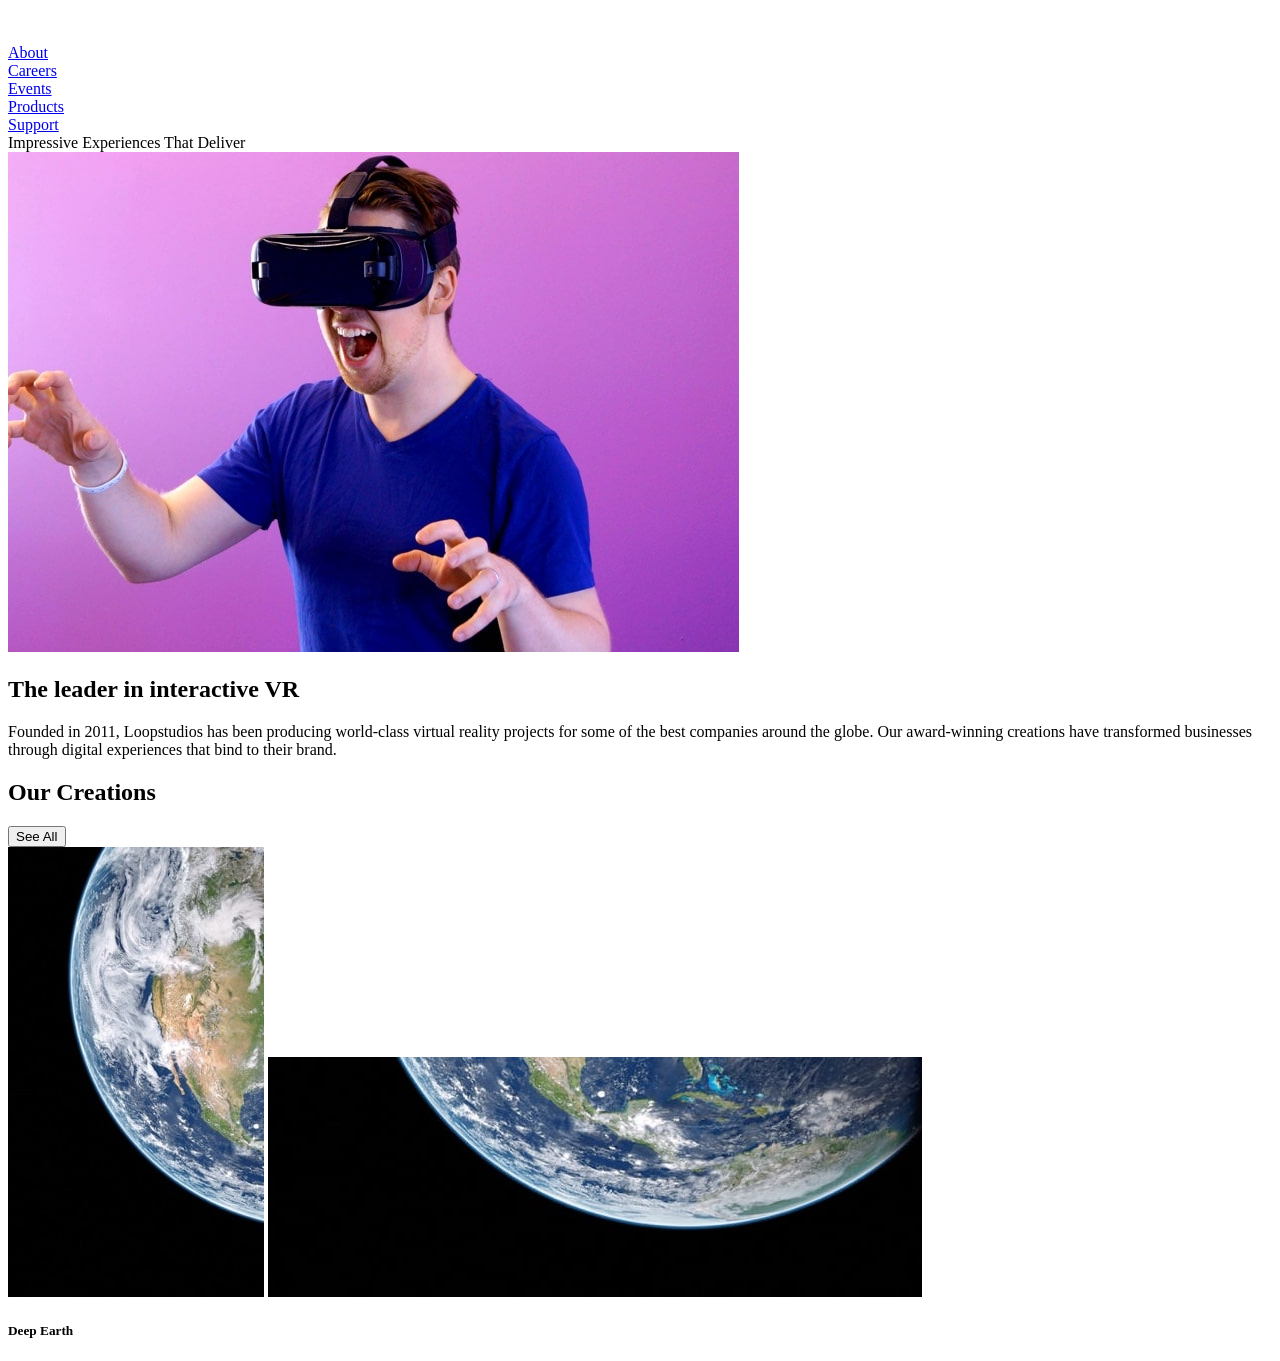
==== index.html @ ea19cf43 "add custom style for h5" ====
<!DOCTYPE html>
<html lang="en">
    <head>
        <meta charset="UTF-8" />
        <meta
            name="viewport"
            content="width=device-width, initial-scale=1.0" />
        <link
            rel="preconnect"
            href="https://fonts.googleapis.com" />
        <link
            rel="preconnect"
            href="https://fonts.gstatic.com"
            crossorigin />
        <link
            href="https://fonts.googleapis.com/css2?family=Josefin+Sans:ital,wght@0,300;1,300&display=swap"
            rel="stylesheet" />
        <link
            rel="preconnect"
            href="https://fonts.googleapis.com" />
        <link
            rel="preconnect"
            href="https://fonts.gstatic.com"
            crossorigin />
        <link
            href="https://fonts.googleapis.com/css2?family=Alata&display=swap"
            rel="stylesheet" />
        <link
            rel="stylesheet"
            href="css/style.css" />
        <title>Loopstudios</title>
    </head>
    <body>
        <!-- hero section -->
        <section id="hero">
            <!-- hero container -->
            <div class="container max-w-6xl mx-auto px-6 py-12">
                <!-- nav/logo container -->
                <nav class="flex items-center justify-between font-bold text-white">
                    <img
                        src="images/logo.svg"
                        alt="" />
                    <!-- menu -->
                    <div class="hidden h-10 font-alata md:flex md:space-x-8">
                        <div class="group">
                            <a href="#">About</a>
                            <div class="mx-2 group-hover:border-b group-hover:border-blue-50"></div>
                        </div>
                        <div class="group">
                            <a href="#">Careers</a>
                            <div class="mx-2 group-hover:border-b group-hover:border-blue-50"></div>
                        </div>
                        <div class="group">
                            <a href="#">Events</a>
                            <div class="mx-2 group-hover:border-b group-hover:border-blue-50"></div>
                        </div>
                        <div class="group">
                            <a href="#">Products</a>
                            <div class="mx-2 group-hover:border-b group-hover:border-blue-50"></div>
                        </div>
                        <div class="group">
                            <a href="#">Support</a>
                            <div class="mx-2 group-hover:border-b group-hover:border-blue-50"></div>
                        </div>
                    </div>
                </nav>
                <!-- text in nav -->
                <div
                    class="max-w-lg mt-32 mb-32 p-4 font-sans text-4xl text-white uppercase border-2 md:p-10 md:m-32 md:mx-0 md:text-6xl">
                    Impressive Experiences That Deliver
                </div>
            </div>
        </section>

        <!-- feature section -->
        <section id="feature">
            <!-- feature container -->
            <div
                class="relative container flex flex-col max-w-6xl px-6 mx-auto items-center my-32 text-gray-900 md:flex-row md:px-0">
                <img
                    src="images/desktop/image-interactive.jpg"
                    alt="" />

                <!-- text container -->
                <div class="top-48 pr-0 bg-white md:absolute md:right-0 md:py-20 md:pl-20">
                    <h2
                        class="max-w-lg mt-10 mb-6 font-sans text-4xl text-center text-gray-900 uppercase md:text-5xl md:mt-0 md:text-left">
                        The leader in interactive VR
                    </h2>
                    <p class="max-w-md text-center mx-auto md:text-left md:mx-0">
                        Founded in 2011, Loopstudios has been producing world-class virtual reality
                        projects for some of the best companies around the globe. Our award-winning
                        creations have transformed businesses through digital experiences that bind
                        to their brand.
                    </p>
                </div>
            </div>
        </section>

        <!-- creations section -->
        <section id="creations">
            <!-- creations container -->
            <div class="container max-w-6xl mx-auto my-32 px-6 text-gray-900 md:px-0">
                <!-- creations header -->
                <div class="flex justify-center mb-20 md:justify-between">
                    <h2 class="text-4xl text-center uppercase md:text-left md:text-5xl">
                        Our Creations
                    </h2>
                    <button class="hidden btn md:block">See All</button>
                </div>
                <!-- items container -->
                <div class="item-container">
                    <!-- item 1 -->
                    <div class="group item">
                        <!-- desktop image -->
                        <img
                            src="images/desktop/image-deep-earth.jpg"
                            alt=""
                            class="hidden w-full duration-200 md:block group-hover:scale-110" />
                        <!-- mobile image -->
                        <img
                            src="images/mobile/image-deep-earth.jpg"
                            alt=""
                            class="w-full md:hidden" />
                        <!-- item gradient -->
                        <div class="item-gradient"></div>
                        <!-- item text -->
                        <h5>Deep Earth</h5>
                    </div>
                </div>
            </div>
        </section>
    </body>
</html>
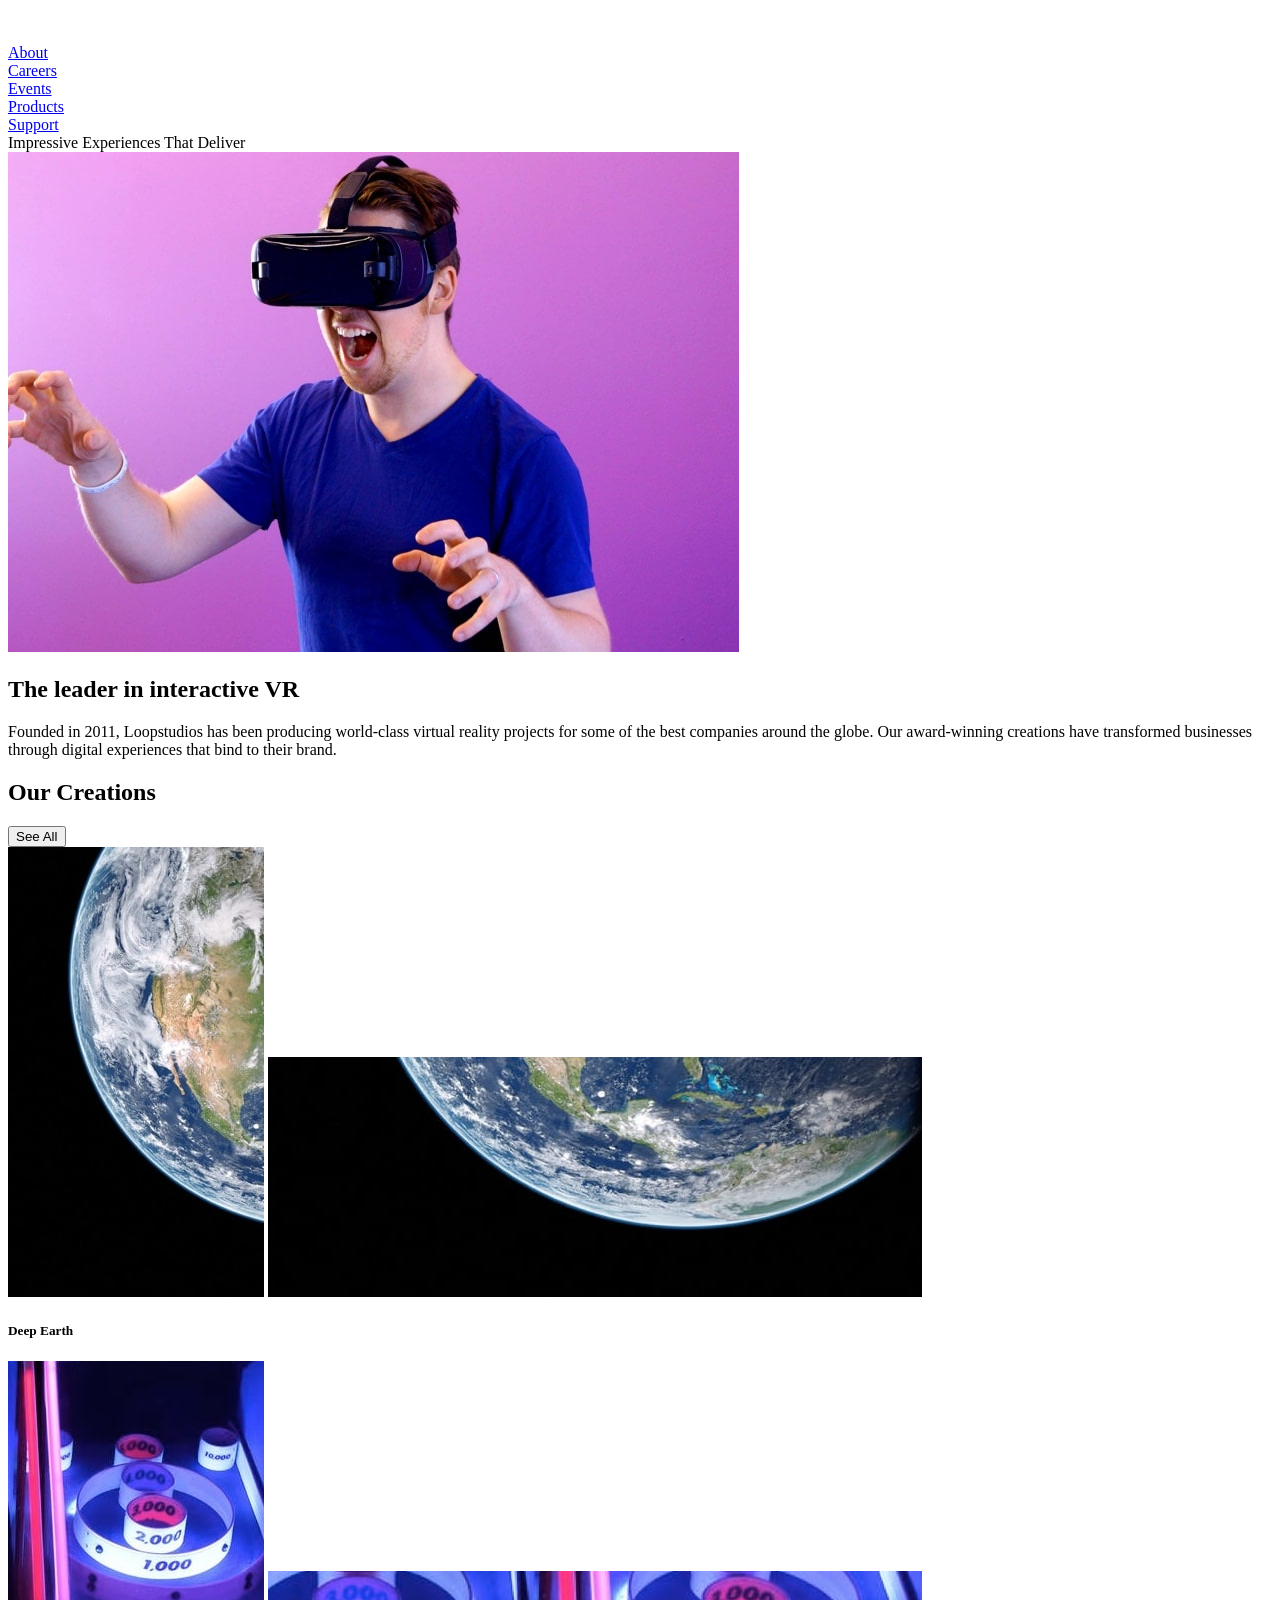
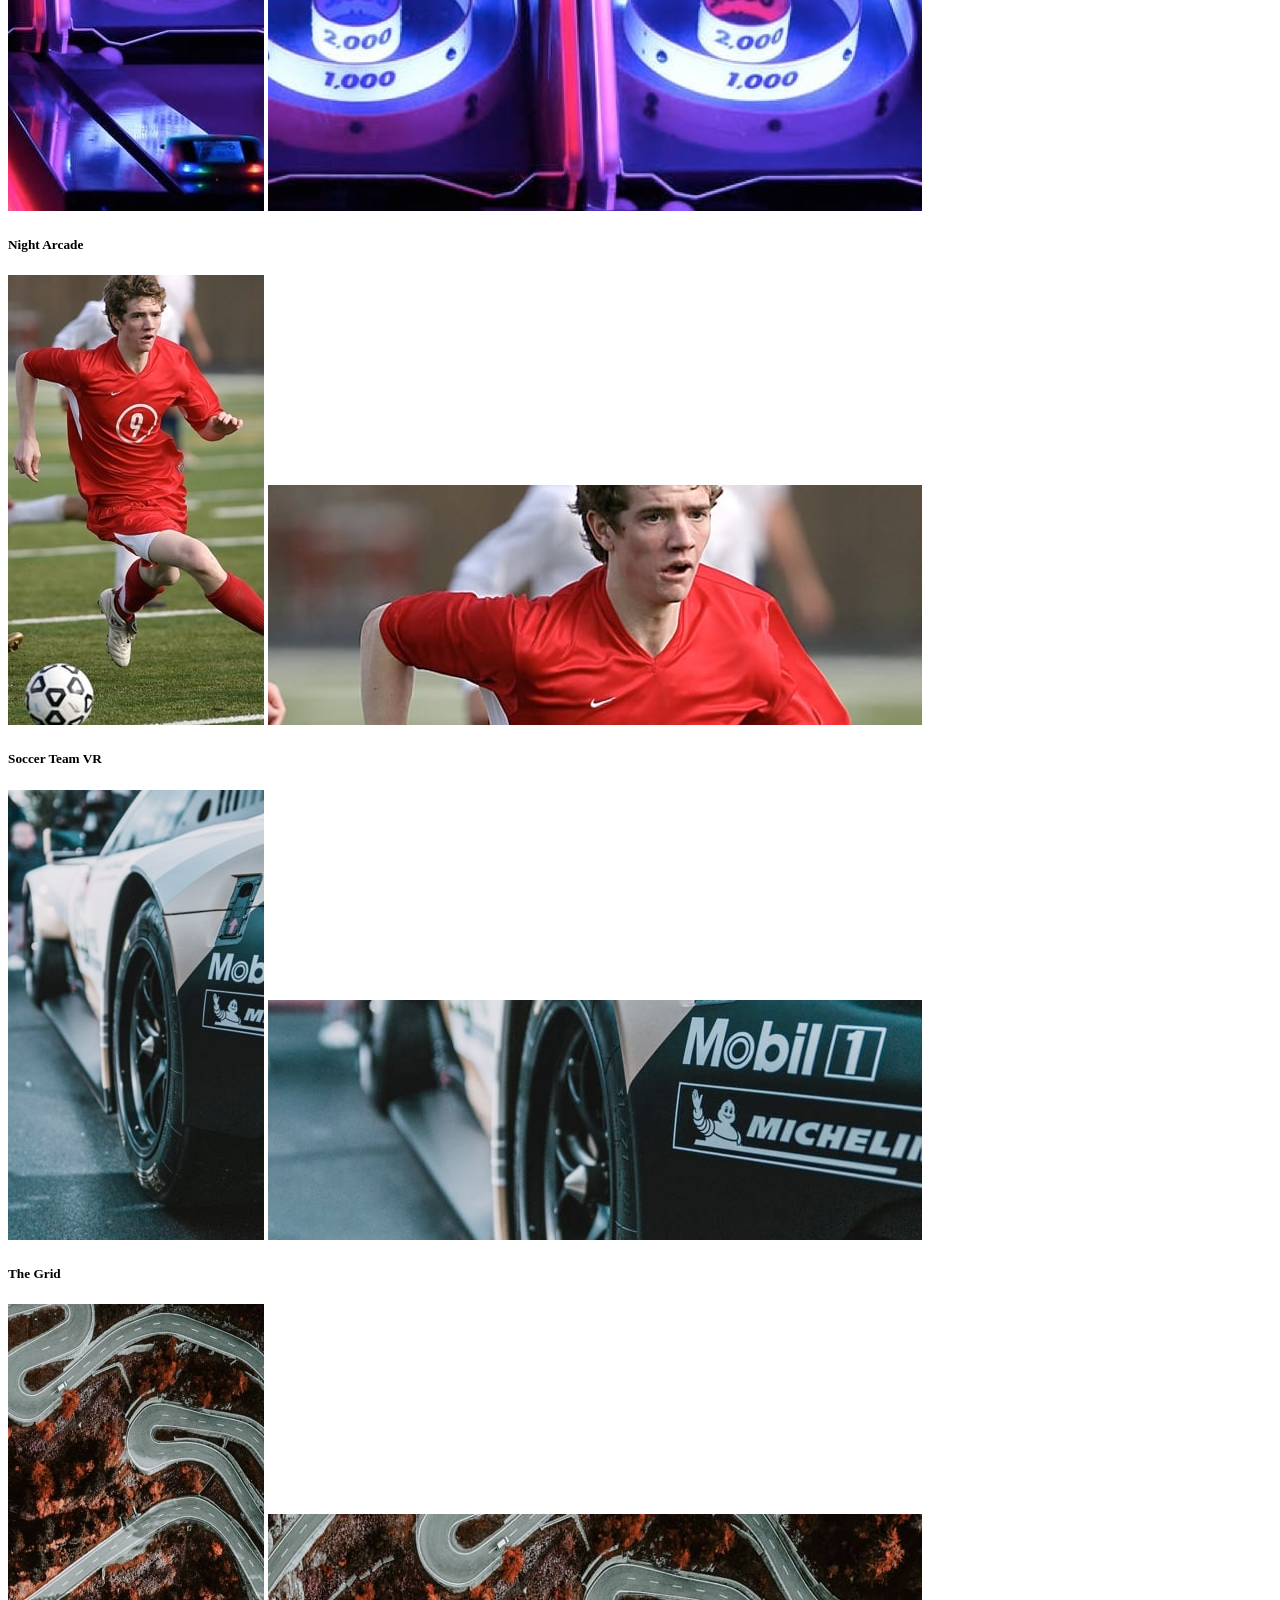
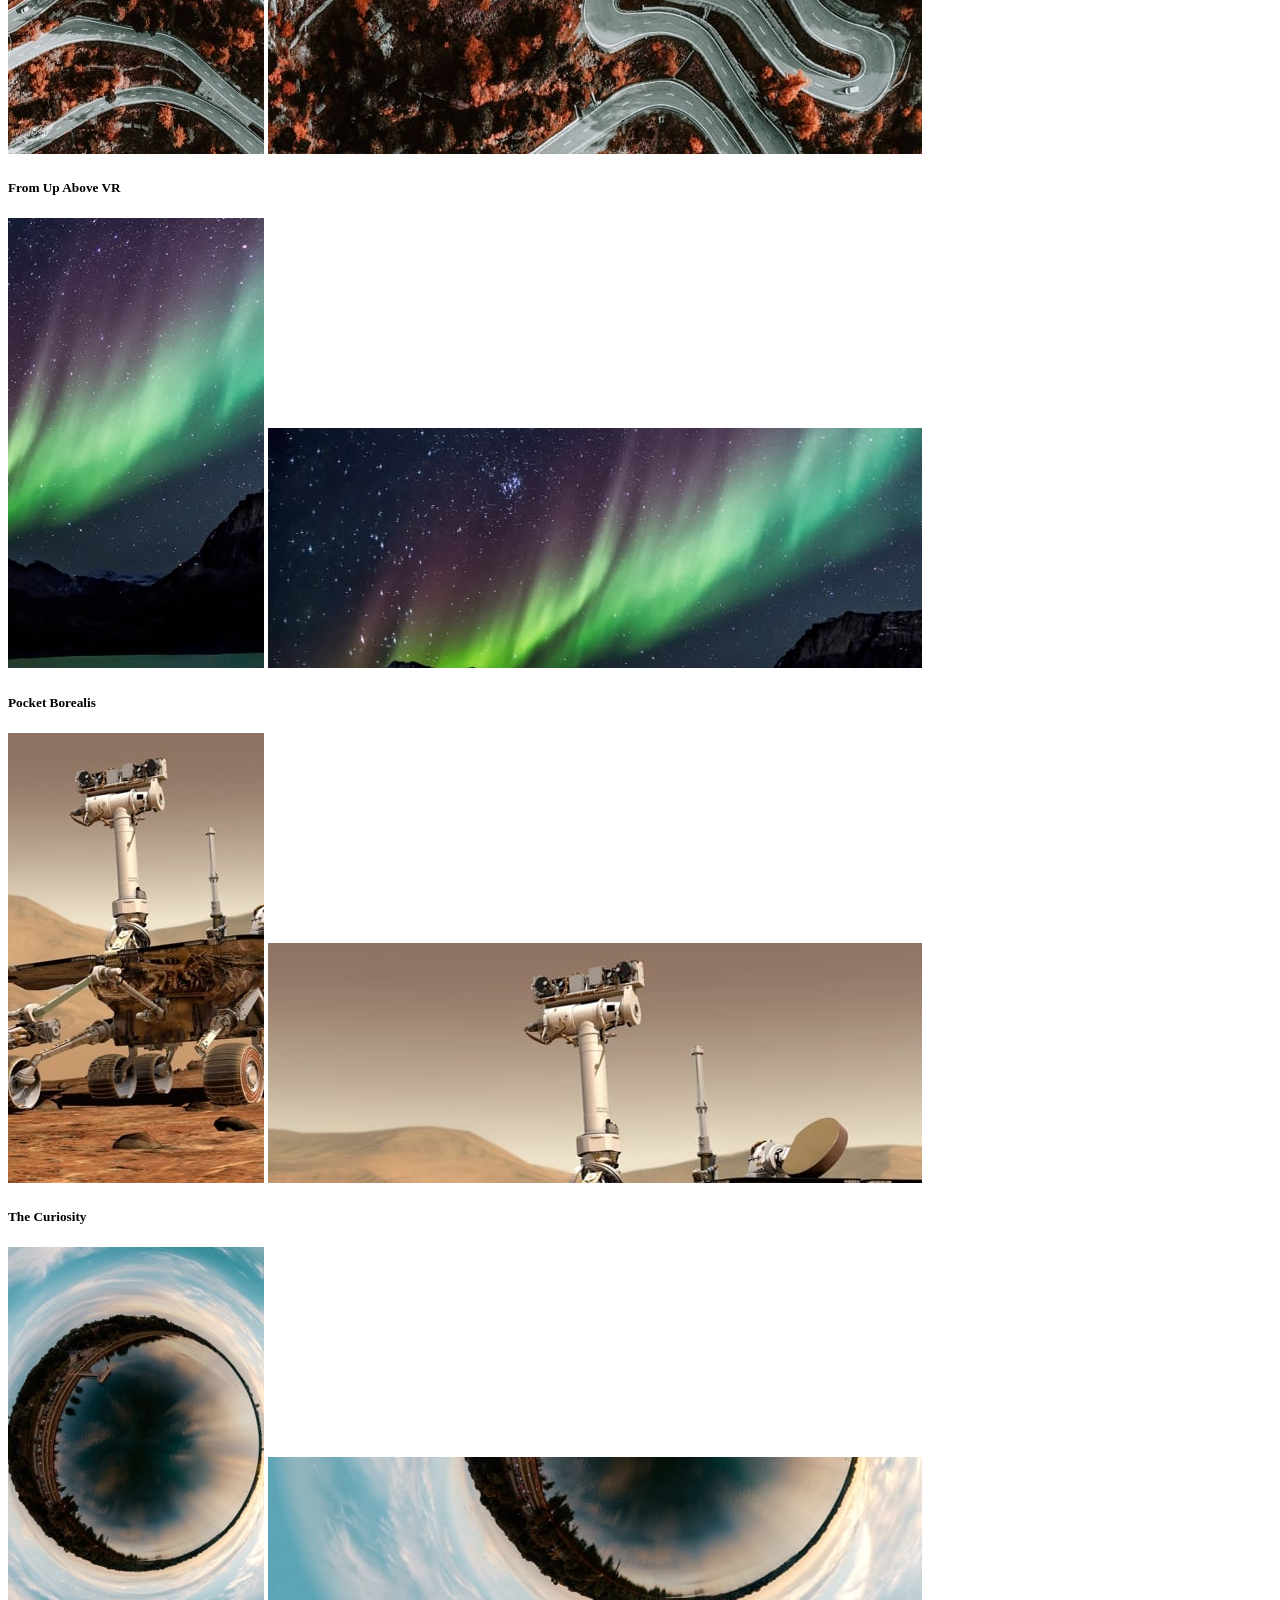
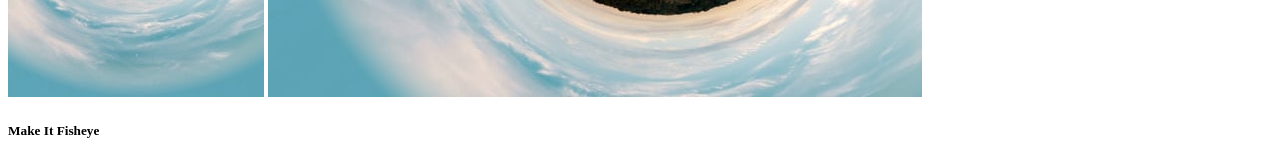
==== commit 7cd3b20a: "add left items in creations section" ====
--- a/index.html
+++ b/index.html
@@ -127,6 +127,128 @@
                         <!-- item text -->
                         <h5>Deep Earth</h5>
                     </div>
+                    <!-- item 2 -->
+                    <div class="group item">
+                        <!-- desktop image -->
+                        <img
+                            src="images/desktop/image-night-arcade.jpg"
+                            alt=""
+                            class="hidden w-full duration-200 md:block group-hover:scale-110" />
+                        <!-- mobile image -->
+                        <img
+                            src="images/mobile/image-night-arcade.jpg"
+                            alt=""
+                            class="w-full md:hidden" />
+                        <!-- item gradient -->
+                        <div class="item-gradient"></div>
+                        <!-- item text -->
+                        <h5>Night Arcade</h5>
+                    </div>
+                    <!-- item 3 -->
+                    <div class="group item">
+                        <!-- desktop image -->
+                        <img
+                            src="images/desktop/image-soccer-team.jpg"
+                            alt=""
+                            class="hidden w-full duration-200 md:block group-hover:scale-110" />
+                        <!-- mobile image -->
+                        <img
+                            src="images/mobile/image-soccer-team.jpg"
+                            alt=""
+                            class="w-full md:hidden" />
+                        <!-- item gradient -->
+                        <div class="item-gradient"></div>
+                        <!-- item text -->
+                        <h5>Soccer Team VR</h5>
+                    </div>
+                    <!-- item 4 -->
+                    <div class="group item">
+                        <!-- desktop image -->
+                        <img
+                            src="images/desktop/image-grid.jpg"
+                            alt=""
+                            class="hidden w-full duration-200 md:block group-hover:scale-110" />
+                        <!-- mobile image -->
+                        <img
+                            src="images/mobile/image-grid.jpg"
+                            alt=""
+                            class="w-full md:hidden" />
+                        <!-- item gradient -->
+                        <div class="item-gradient"></div>
+                        <!-- item text -->
+                        <h5>The Grid</h5>
+                    </div>
+                </div>
+                <!-- items container 2 -->
+                <div class="item-container mt-10">
+                    <!-- item 1 -->
+                    <div class="group item">
+                        <!-- desktop image -->
+                        <img
+                            src="images/desktop/image-from-above.jpg"
+                            alt=""
+                            class="hidden w-full duration-200 md:block group-hover:scale-110" />
+                        <!-- mobile image -->
+                        <img
+                            src="images/mobile/image-from-above.jpg"
+                            alt=""
+                            class="w-full md:hidden" />
+                        <!-- item gradient -->
+                        <div class="item-gradient"></div>
+                        <!-- item text -->
+                        <h5>From Up Above VR</h5>
+                    </div>
+                    <!-- item 2 -->
+                    <div class="group item">
+                        <!-- desktop image -->
+                        <img
+                            src="images/desktop/image-pocket-borealis.jpg"
+                            alt=""
+                            class="hidden w-full duration-200 md:block group-hover:scale-110" />
+                        <!-- mobile image -->
+                        <img
+                            src="images/mobile/image-pocket-borealis.jpg"
+                            alt=""
+                            class="w-full md:hidden" />
+                        <!-- item gradient -->
+                        <div class="item-gradient"></div>
+                        <!-- item text -->
+                        <h5>Pocket Borealis</h5>
+                    </div>
+                    <!-- item 3 -->
+                    <div class="group item">
+                        <!-- desktop image -->
+                        <img
+                            src="images/desktop/image-curiosity.jpg"
+                            alt=""
+                            class="hidden w-full duration-200 md:block group-hover:scale-110" />
+                        <!-- mobile image -->
+                        <img
+                            src="images/mobile/image-curiosity.jpg"
+                            alt=""
+                            class="w-full md:hidden" />
+                        <!-- item gradient -->
+                        <div class="item-gradient"></div>
+                        <!-- item text -->
+                        <h5>The Curiosity</h5>
+                    </div>
+                    <!-- item 4 -->
+                    <div class="group item">
+                        <!-- desktop image -->
+                        <img
+                            src="images/desktop/image-fisheye.jpg"
+                            alt=""
+                            class="hidden w-full duration-200 md:block group-hover:scale-110" />
+                        <!-- mobile image -->
+                        <img
+                            src="images/mobile/image-fisheye.jpg"
+                            alt=""
+                            class="w-full md:hidden" />
+                        <!-- item gradient -->
+                        <div class="item-gradient"></div>
+                        <!-- item text -->
+                        <h5>Make It Fisheye</h5>
+                    </div>
                 </div>
             </div>
         </section>
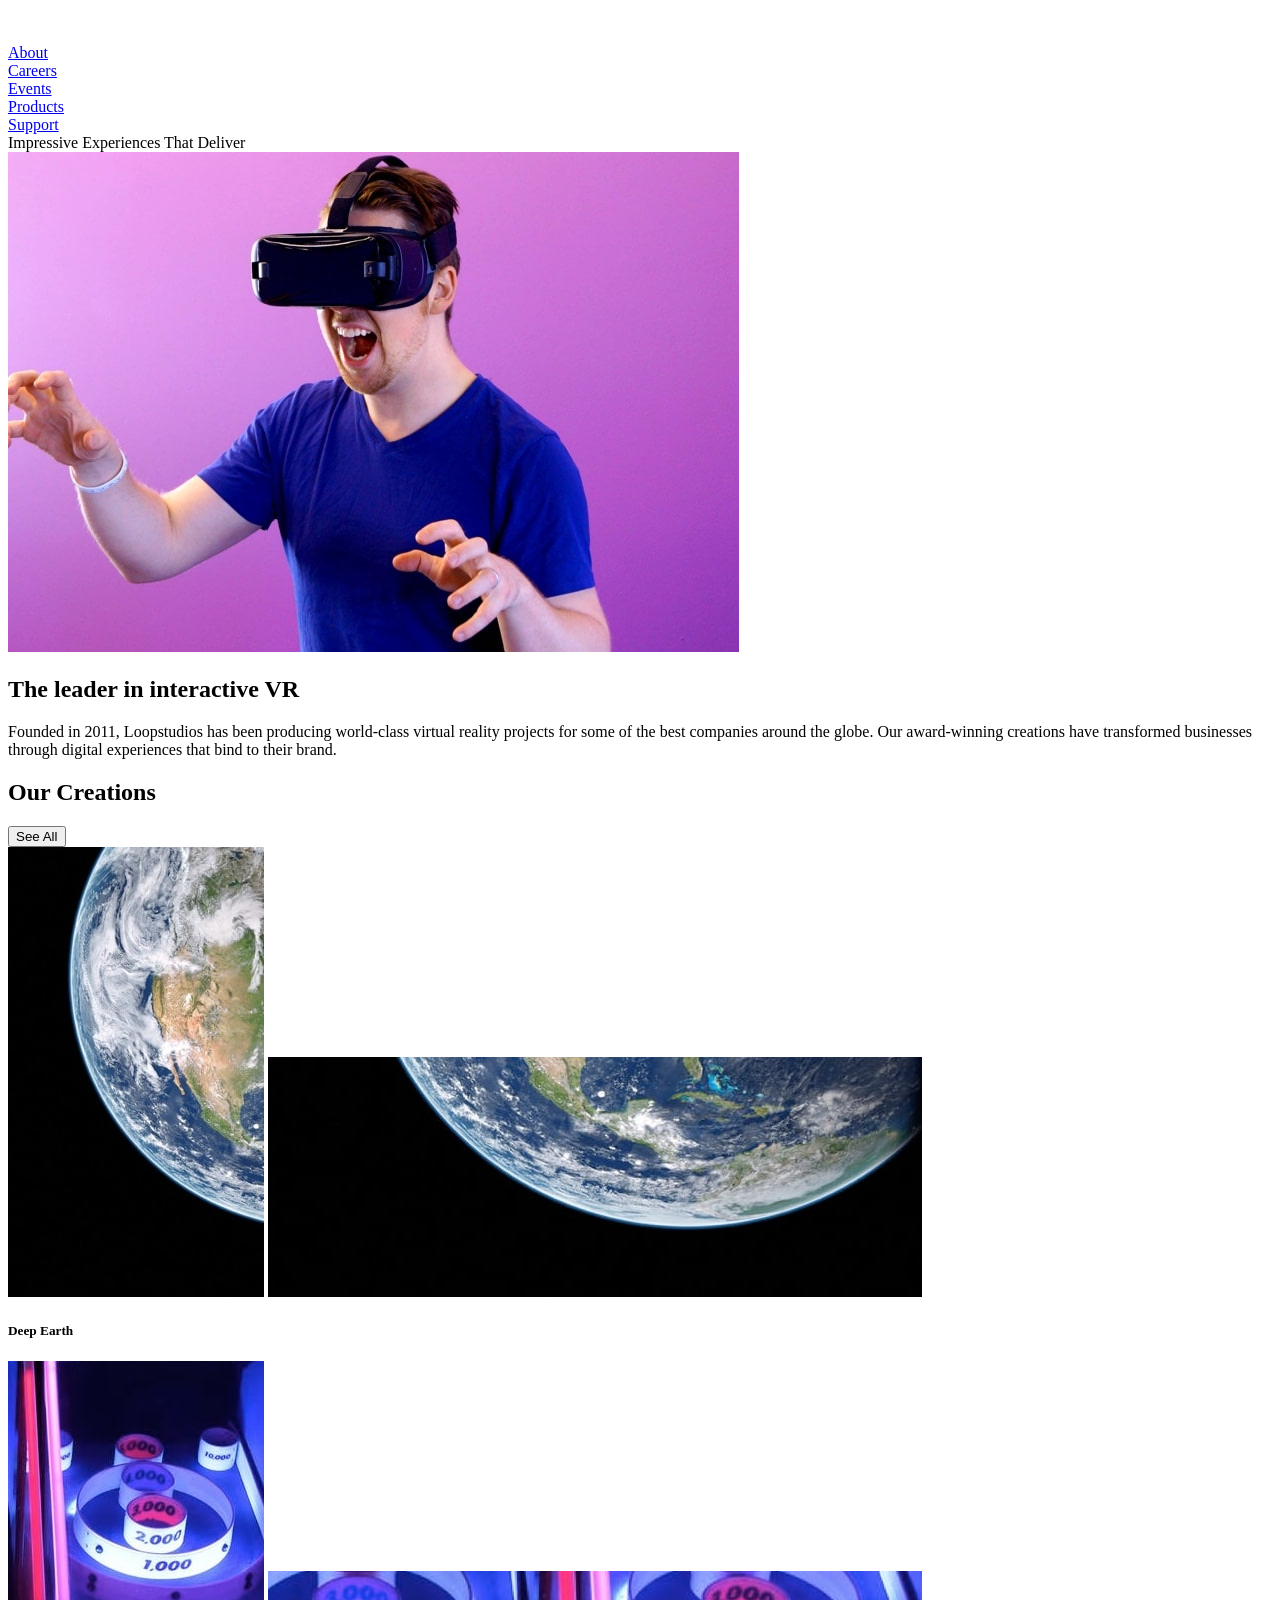
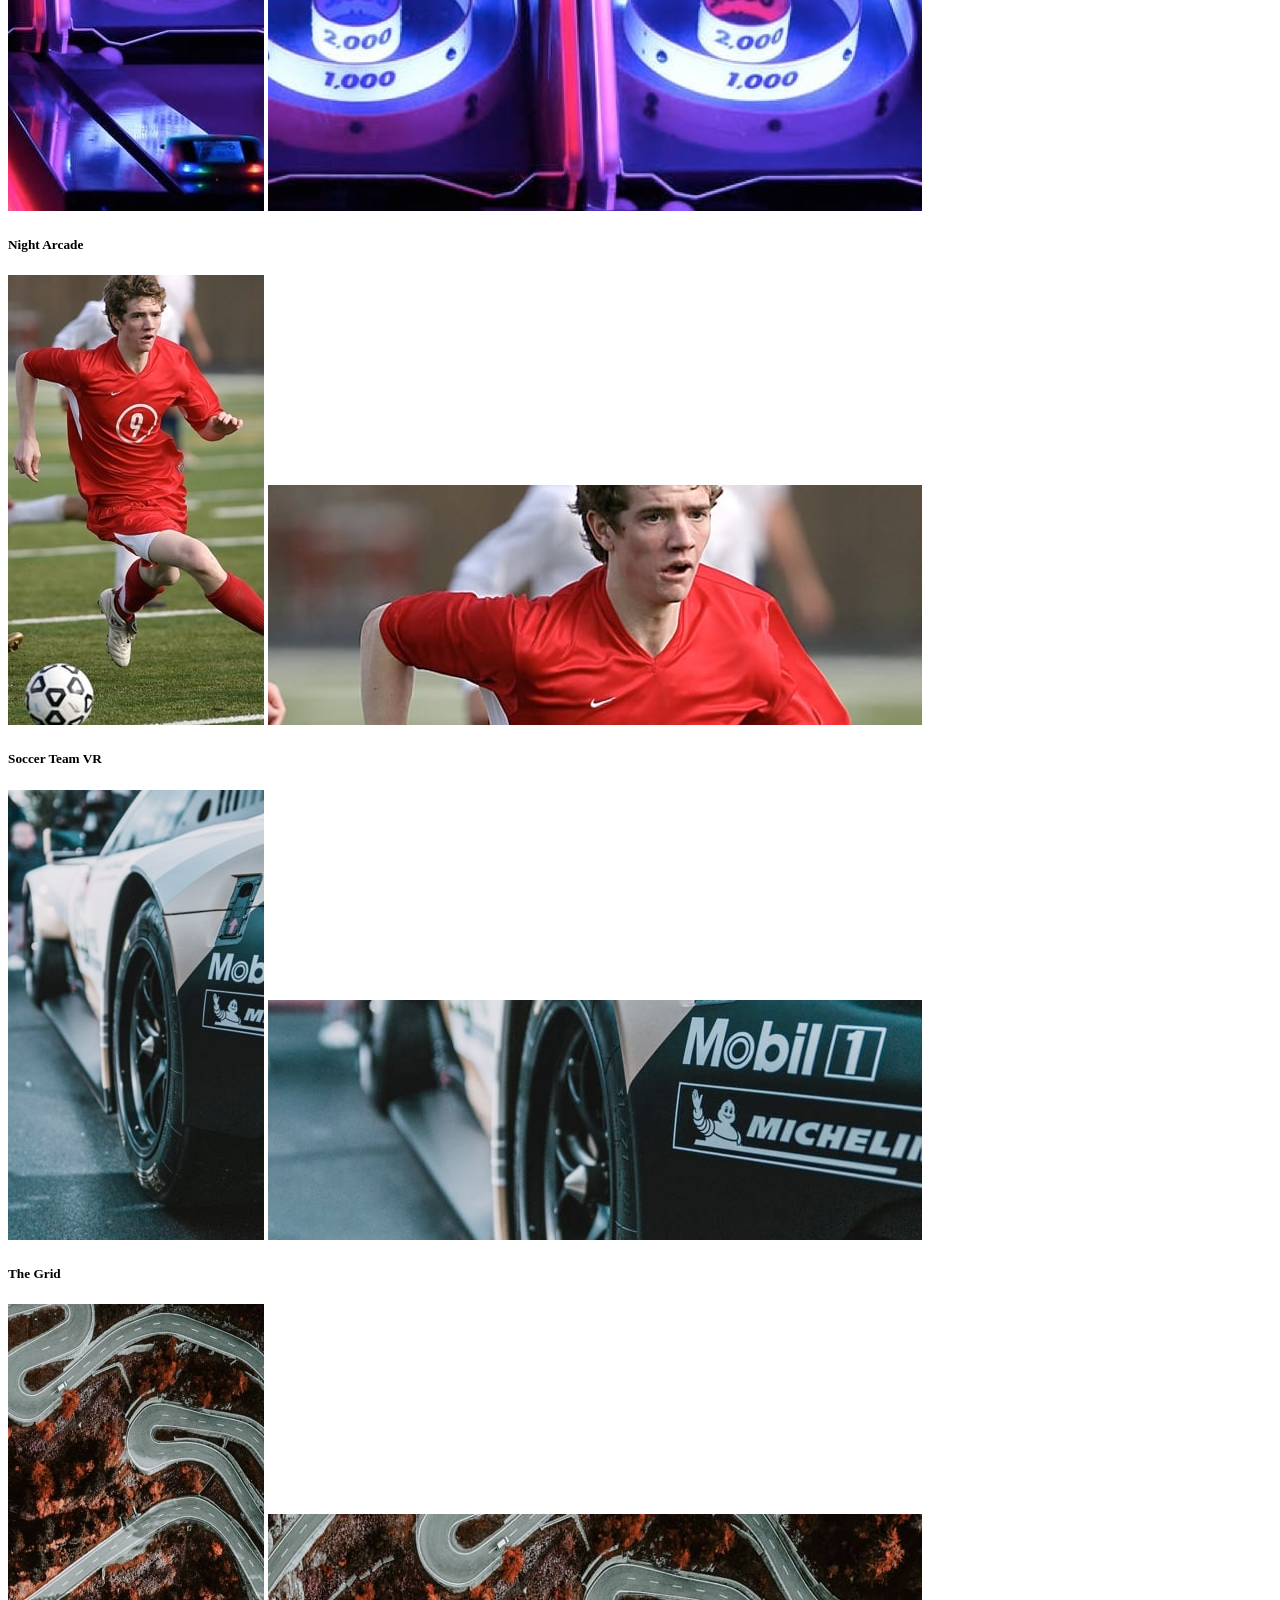
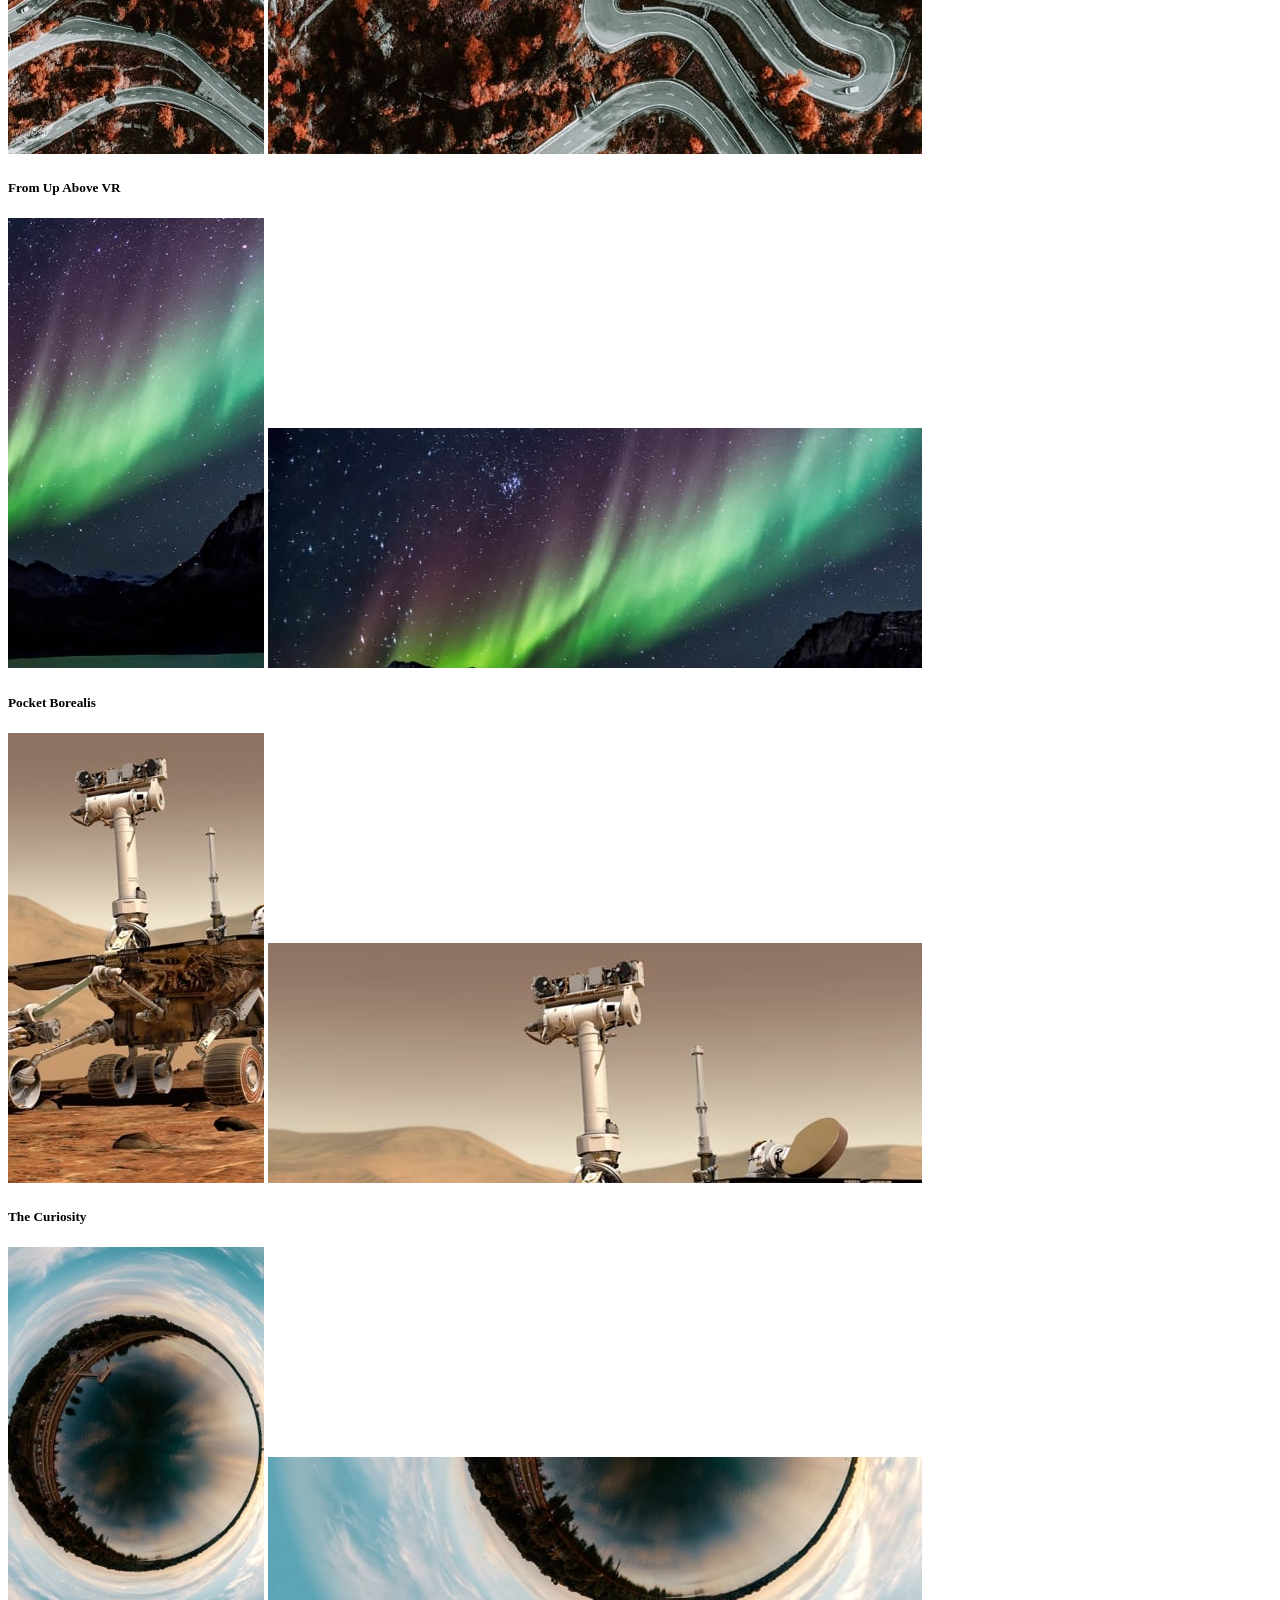
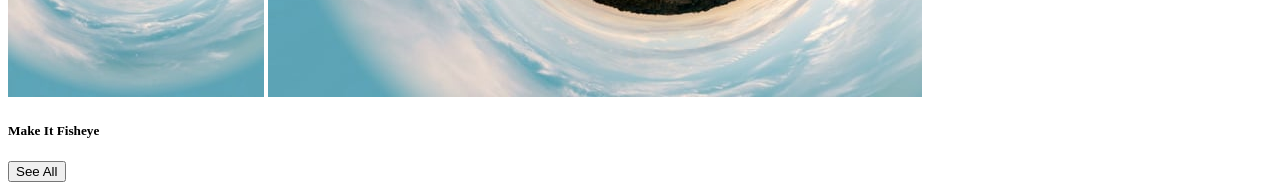
==== commit eed201fd: "add bottom button" ====
--- a/index.html
+++ b/index.html
@@ -250,6 +250,10 @@
                         <h5>Make It Fisheye</h5>
                     </div>
                 </div>
+                <!-- bottom button container -->
+                <div class="flex justify-center mt-10 md:hidden">
+                    <button class="btn w-full md:hidden">See All</button>
+                </div>
             </div>
         </section>
     </body>
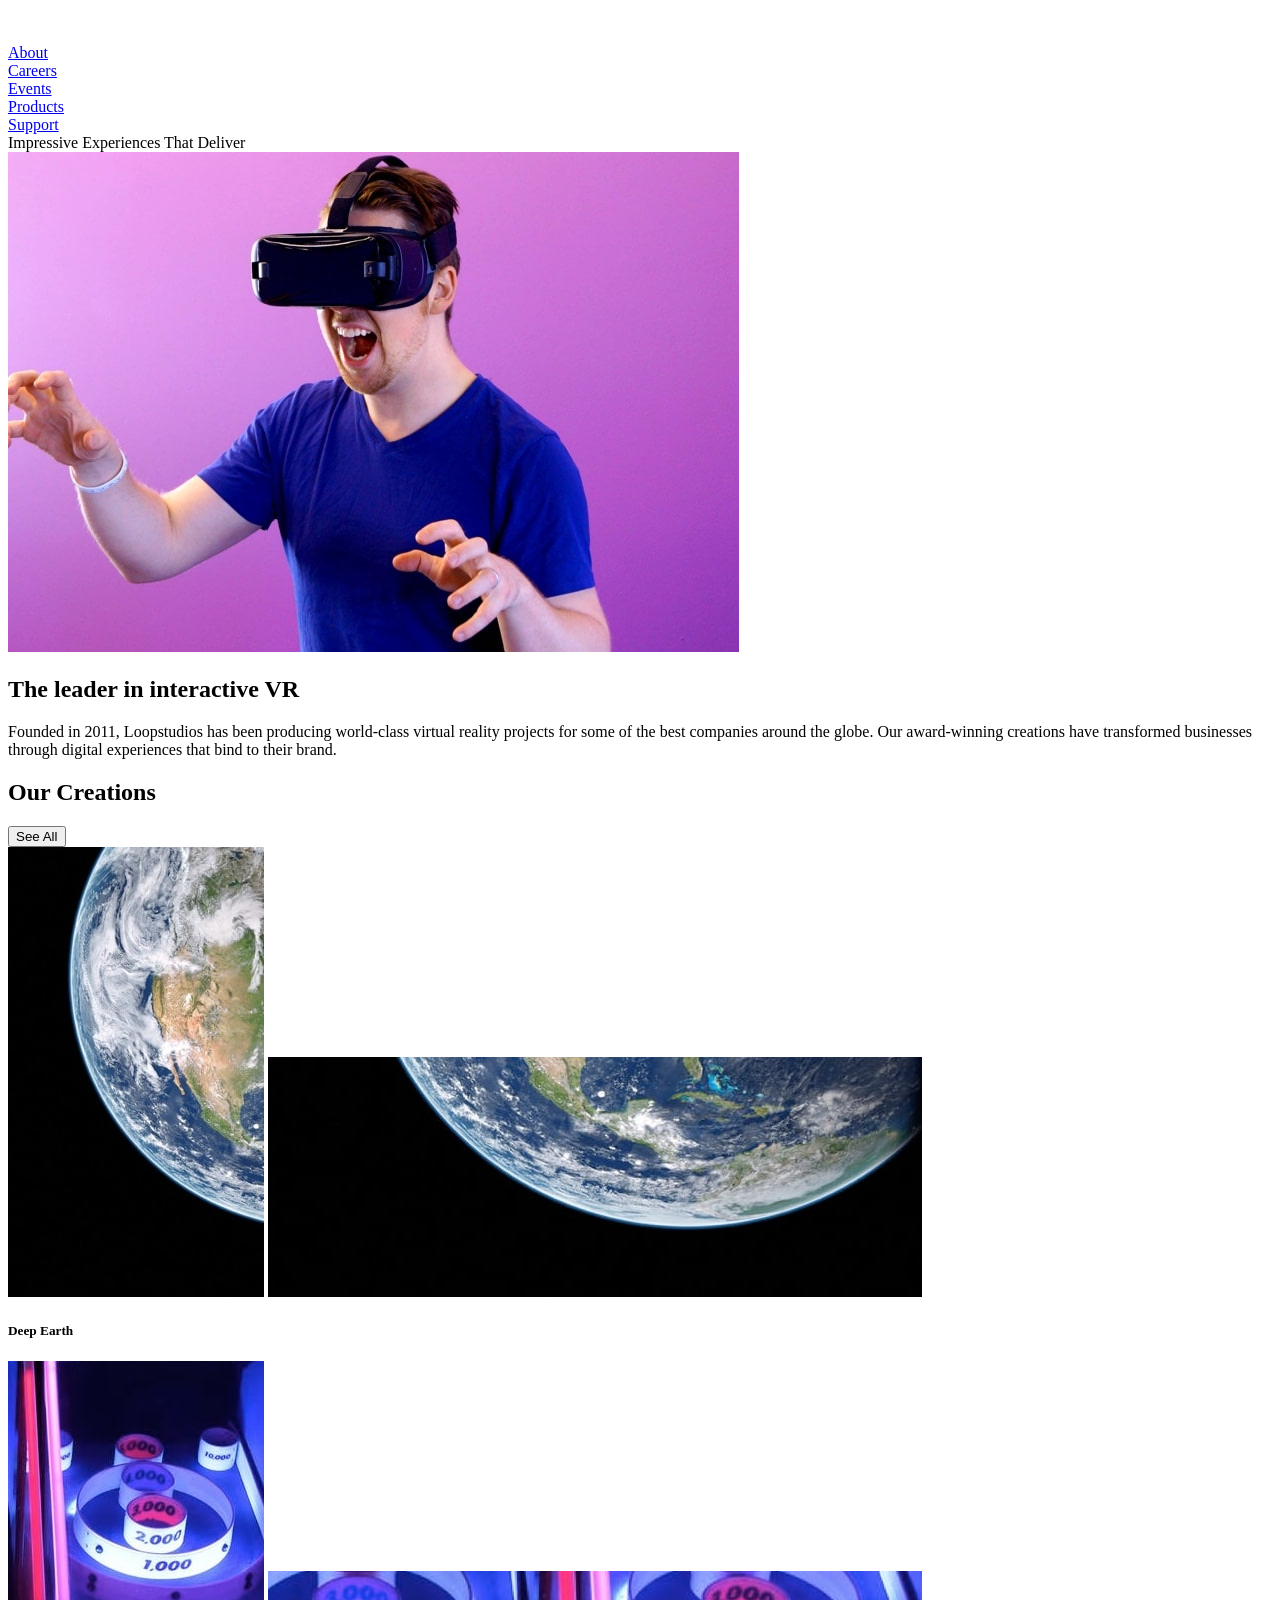
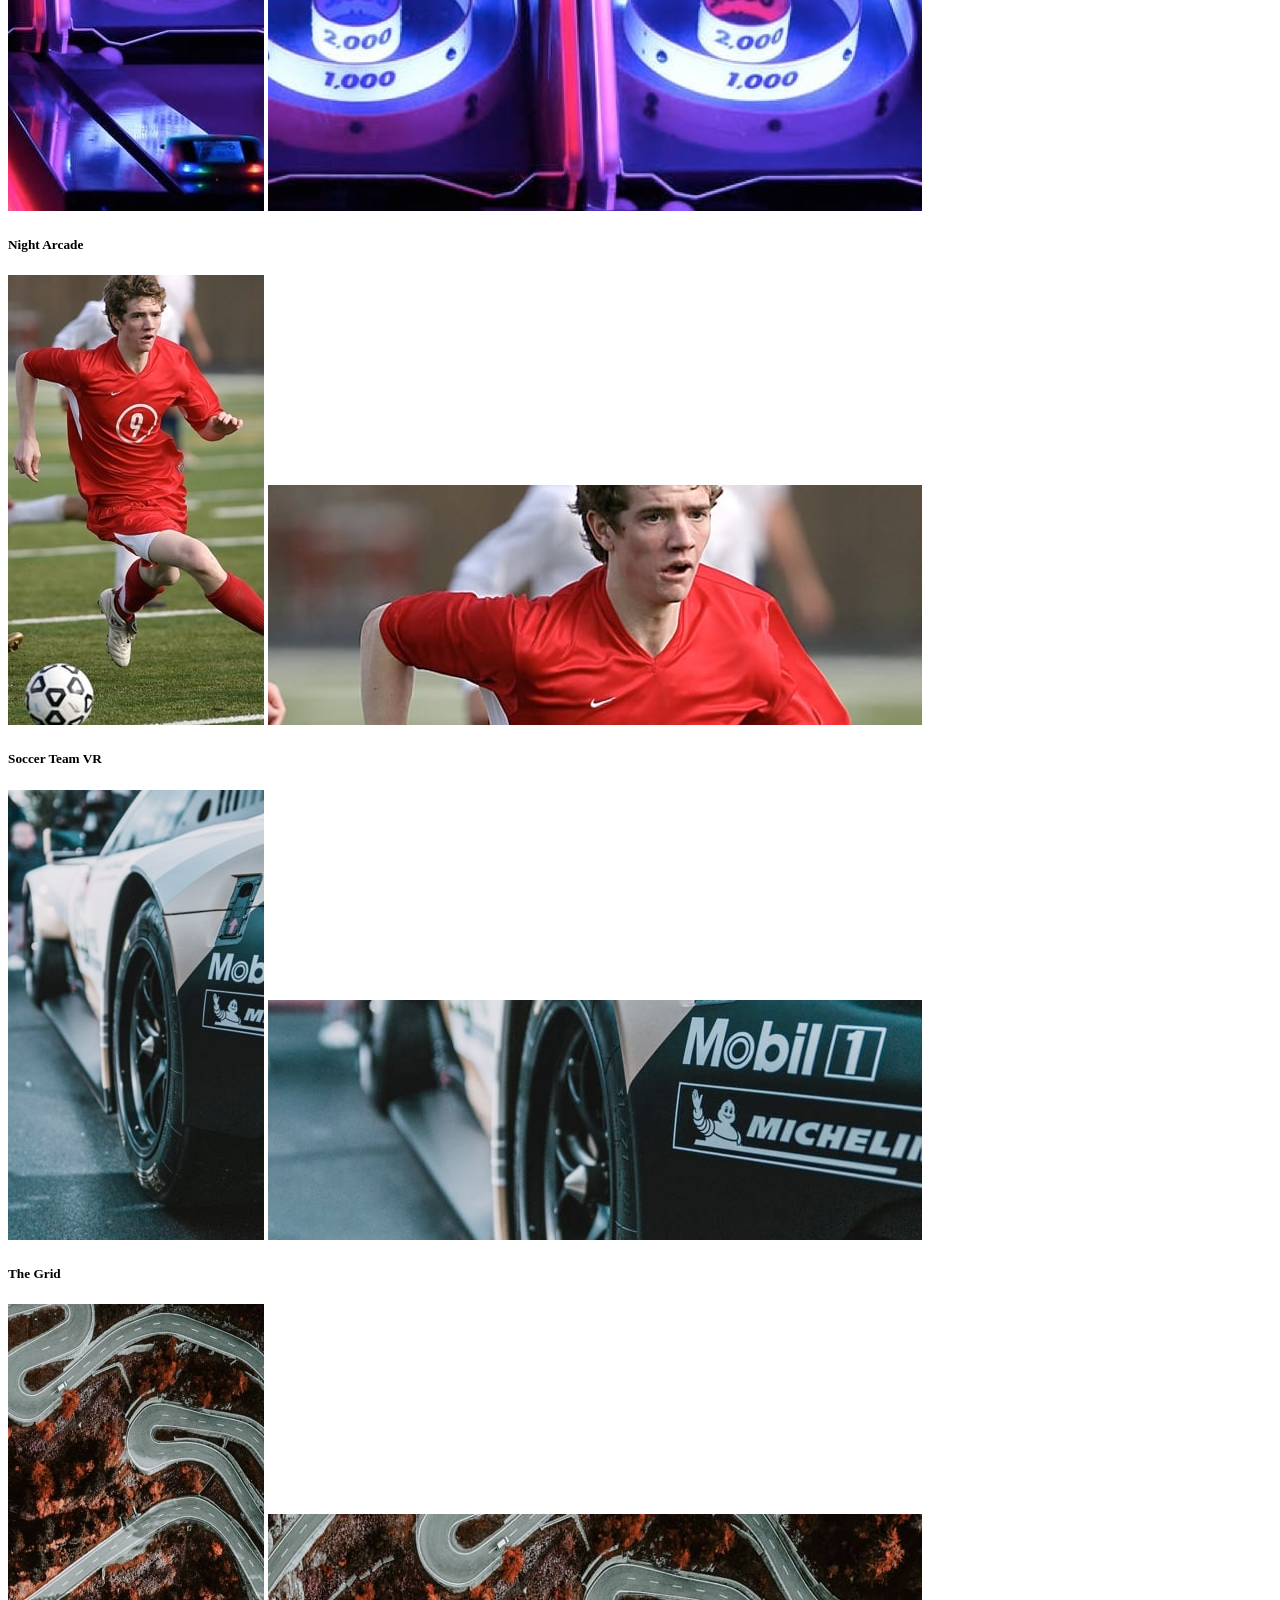
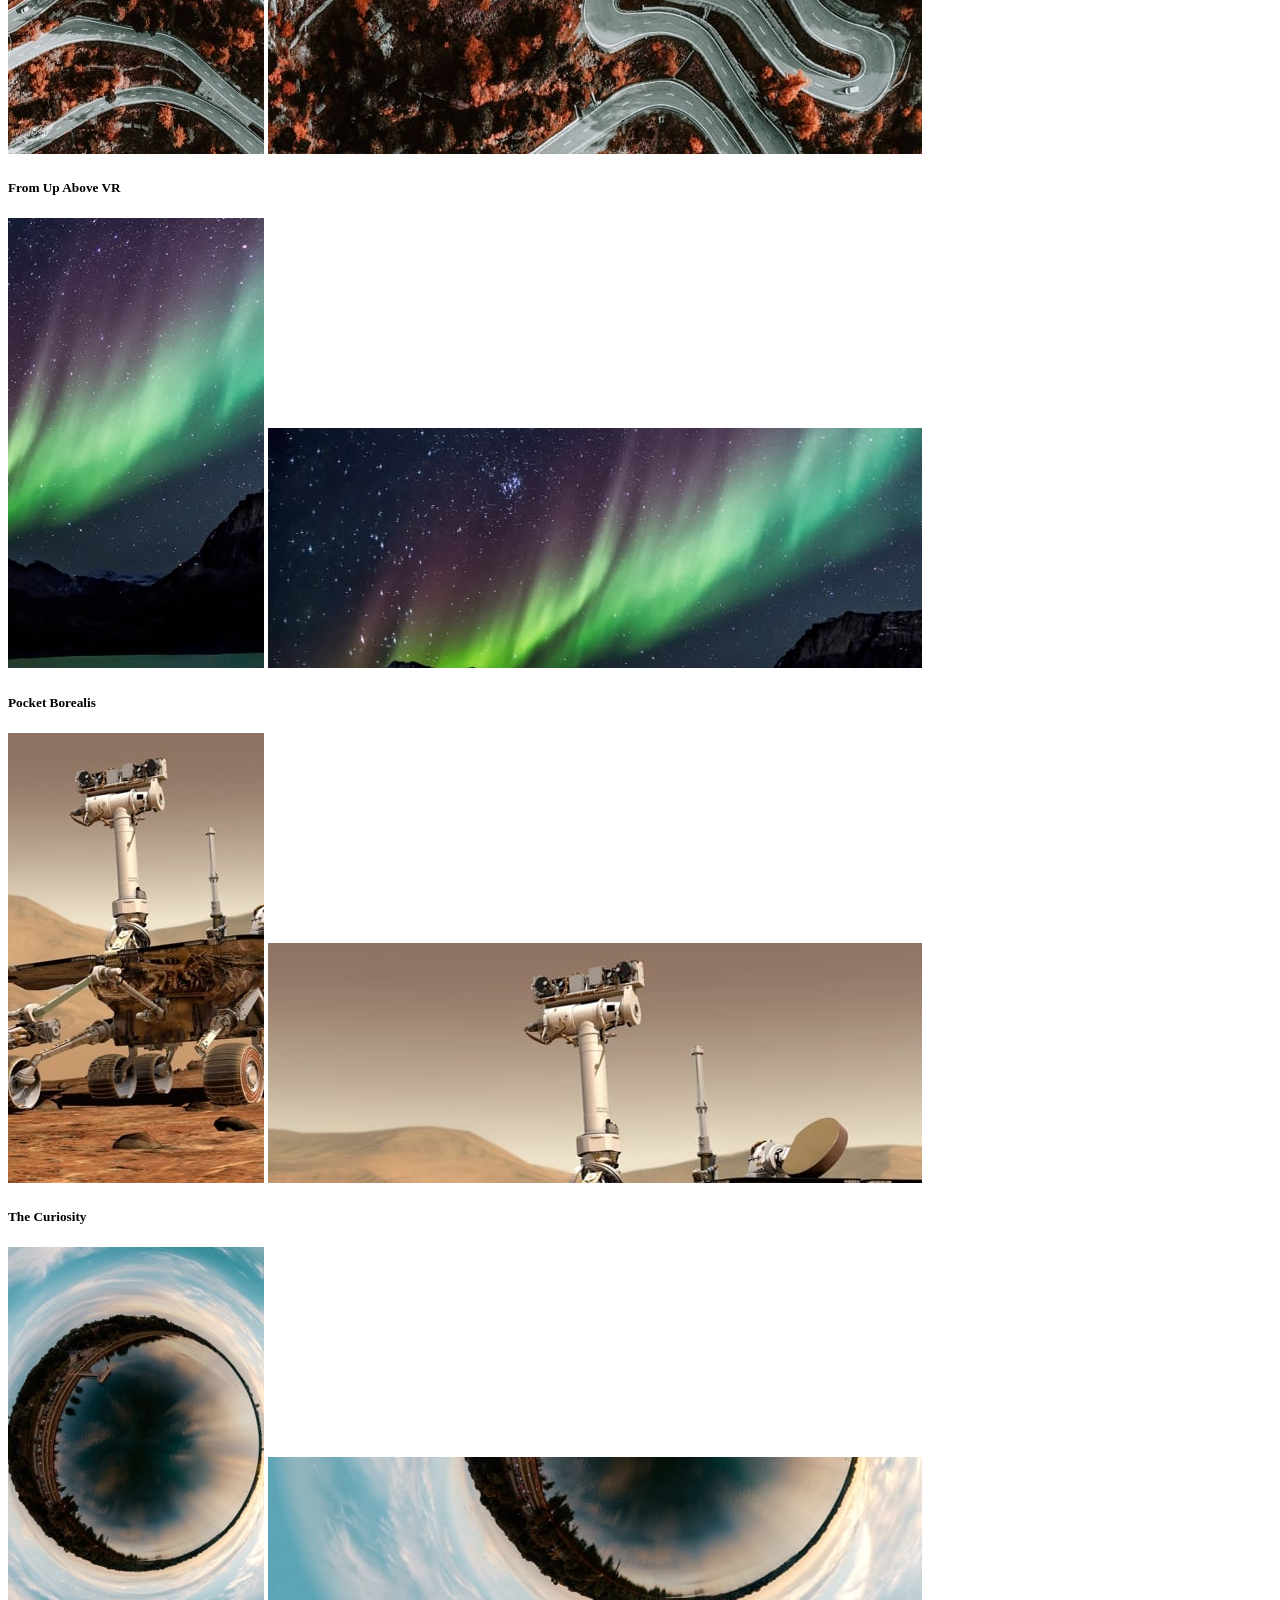
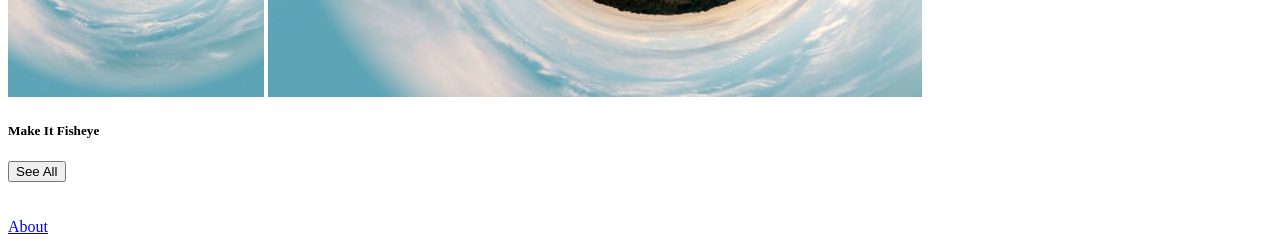
==== commit 02b01563: "add logo and menu container in footer section" ====
--- a/index.html
+++ b/index.html
@@ -256,5 +256,38 @@
                 </div>
             </div>
         </section>
+
+        <!-- foot section -->
+        <footer class="bg-black">
+            <!-- container -->
+            <div class="container max-w-6xl py-10 mx-auto">
+                <!-- footer flex container -->
+                <div
+                    class="flex flex-col items-center mb-8 space-y-6 md:flex-row md:space-y-0 md:justify-between md:items-start">
+                    <!-- menu & logon container -->
+                    <div class="flex flex-col items-center space-y-8 md:items-start md:space-y-4">
+                        <!-- logo -->
+                        <div class="h-8">
+                            <img
+                                src="images/logo.svg"
+                                alt=""
+                                class="w-44 md:ml-3" />
+                        </div>
+                        <!-- menu container -->
+                        <div
+                            class="flex flex-col items-center space-y-4 font-bold text-white md:flex-row md:space-y-0 md:space-x-6 md:ml-3">
+                            <!-- item 1 -->
+                            <div class="h-10 group">
+                                <a href="#">About</a>
+                                <div
+                                    class="mx-2 group-hover:border-b group-hover:border-blue-50"></div>
+                            </div>
+                        </div>
+                    </div>
+
+                    <!-- social & copy container -->
+                </div>
+            </div>
+        </footer>
     </body>
 </html>
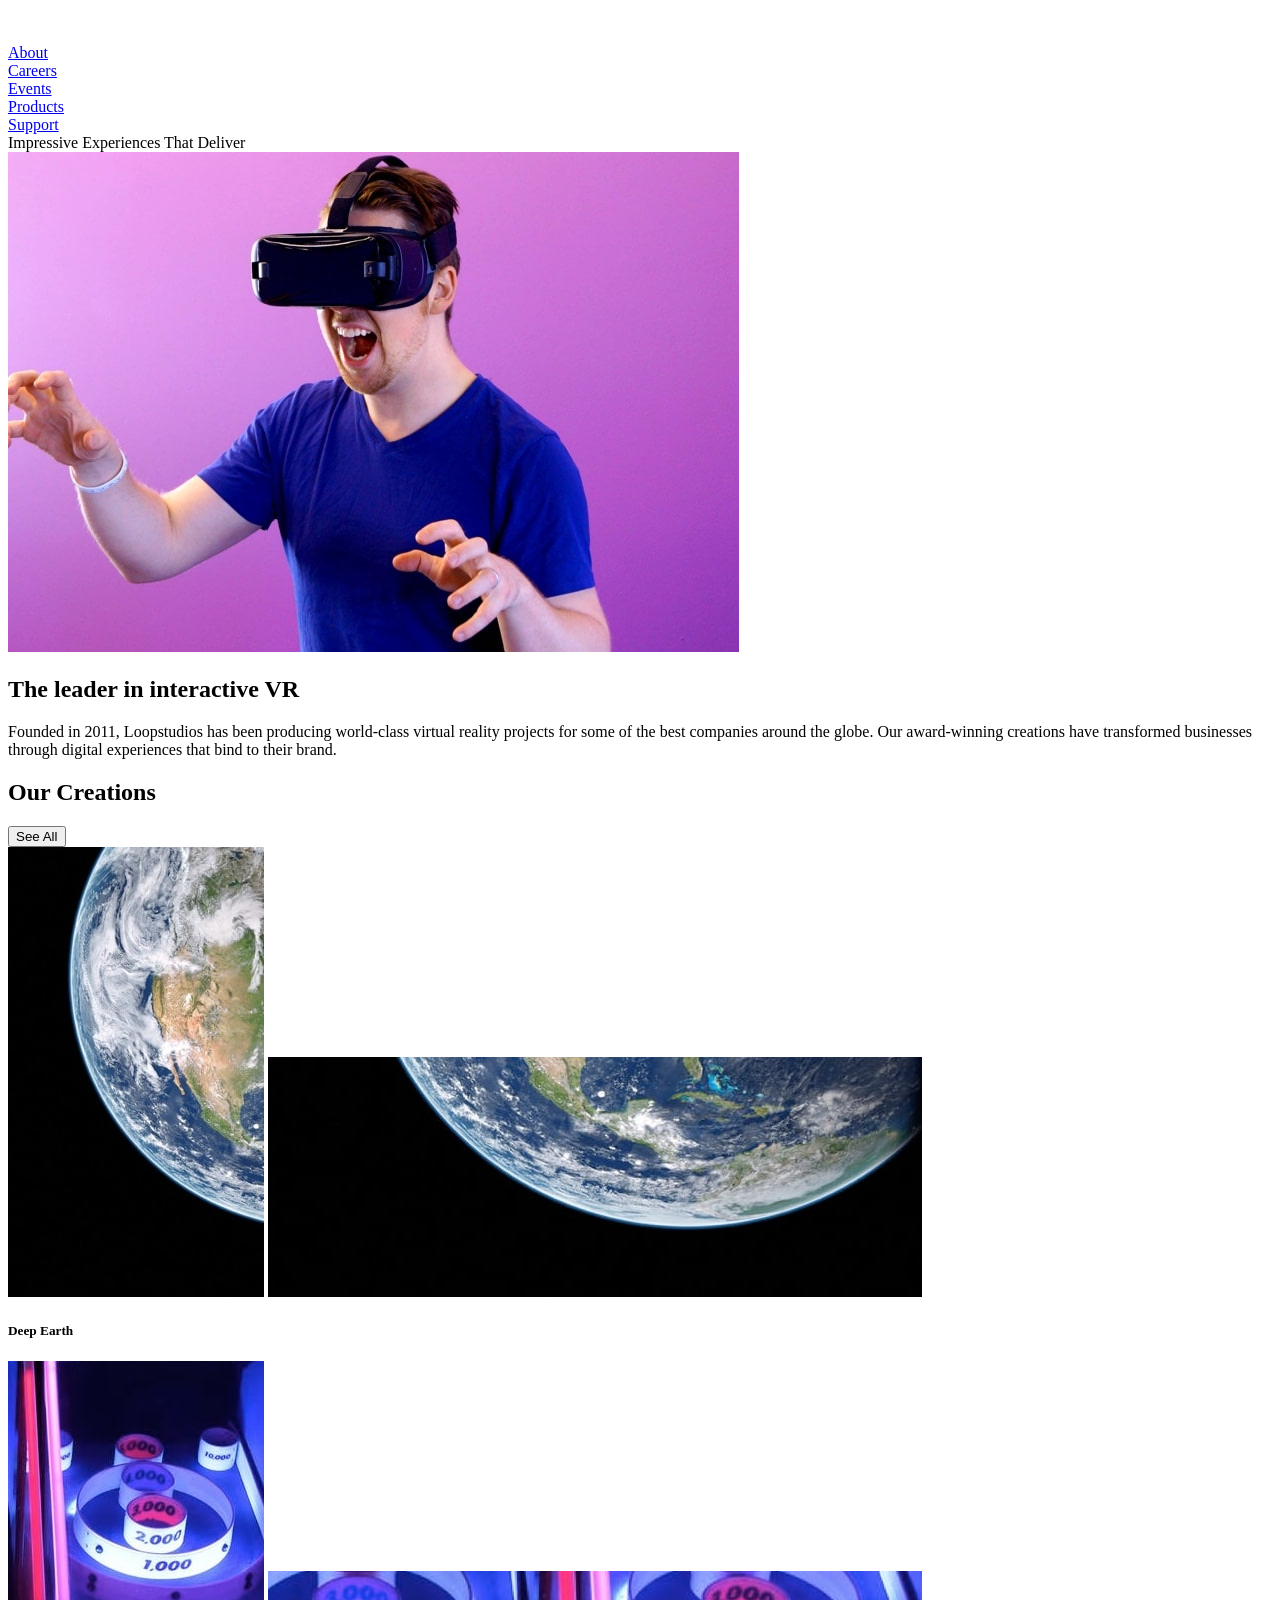
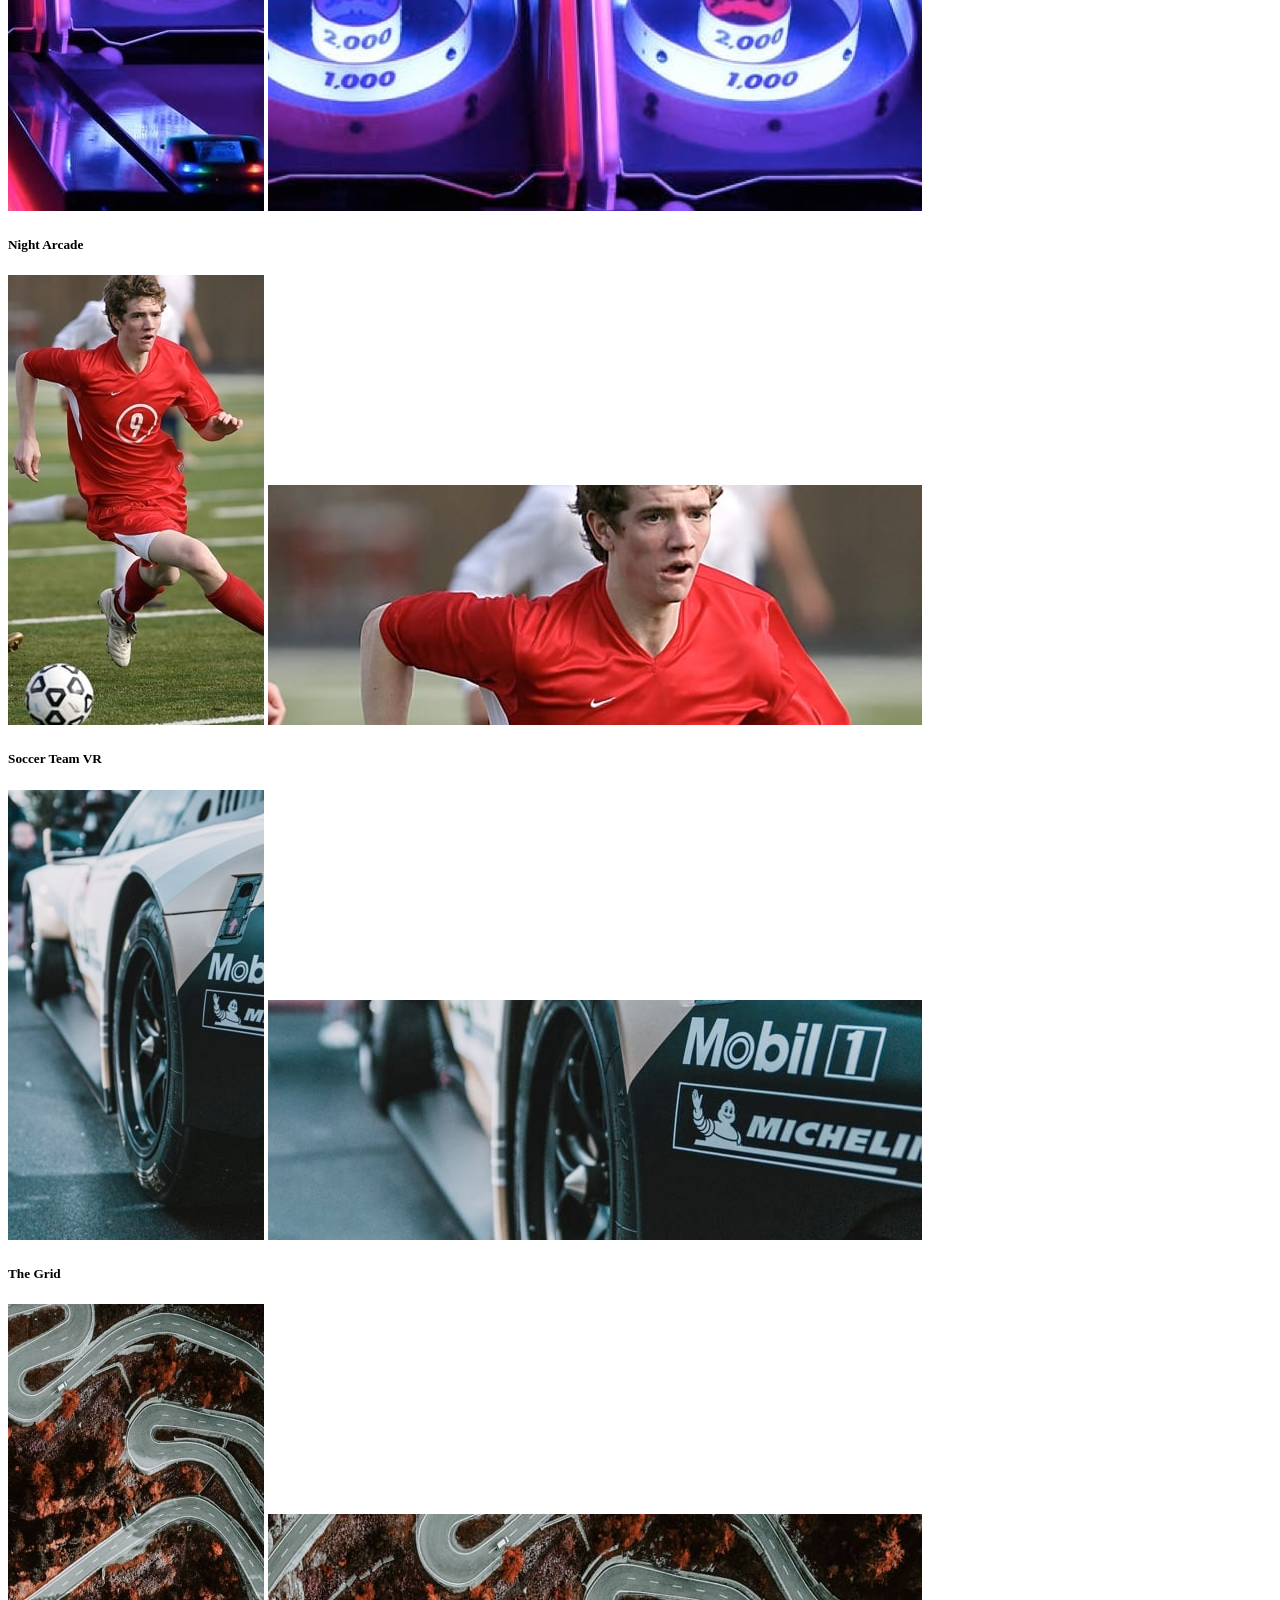
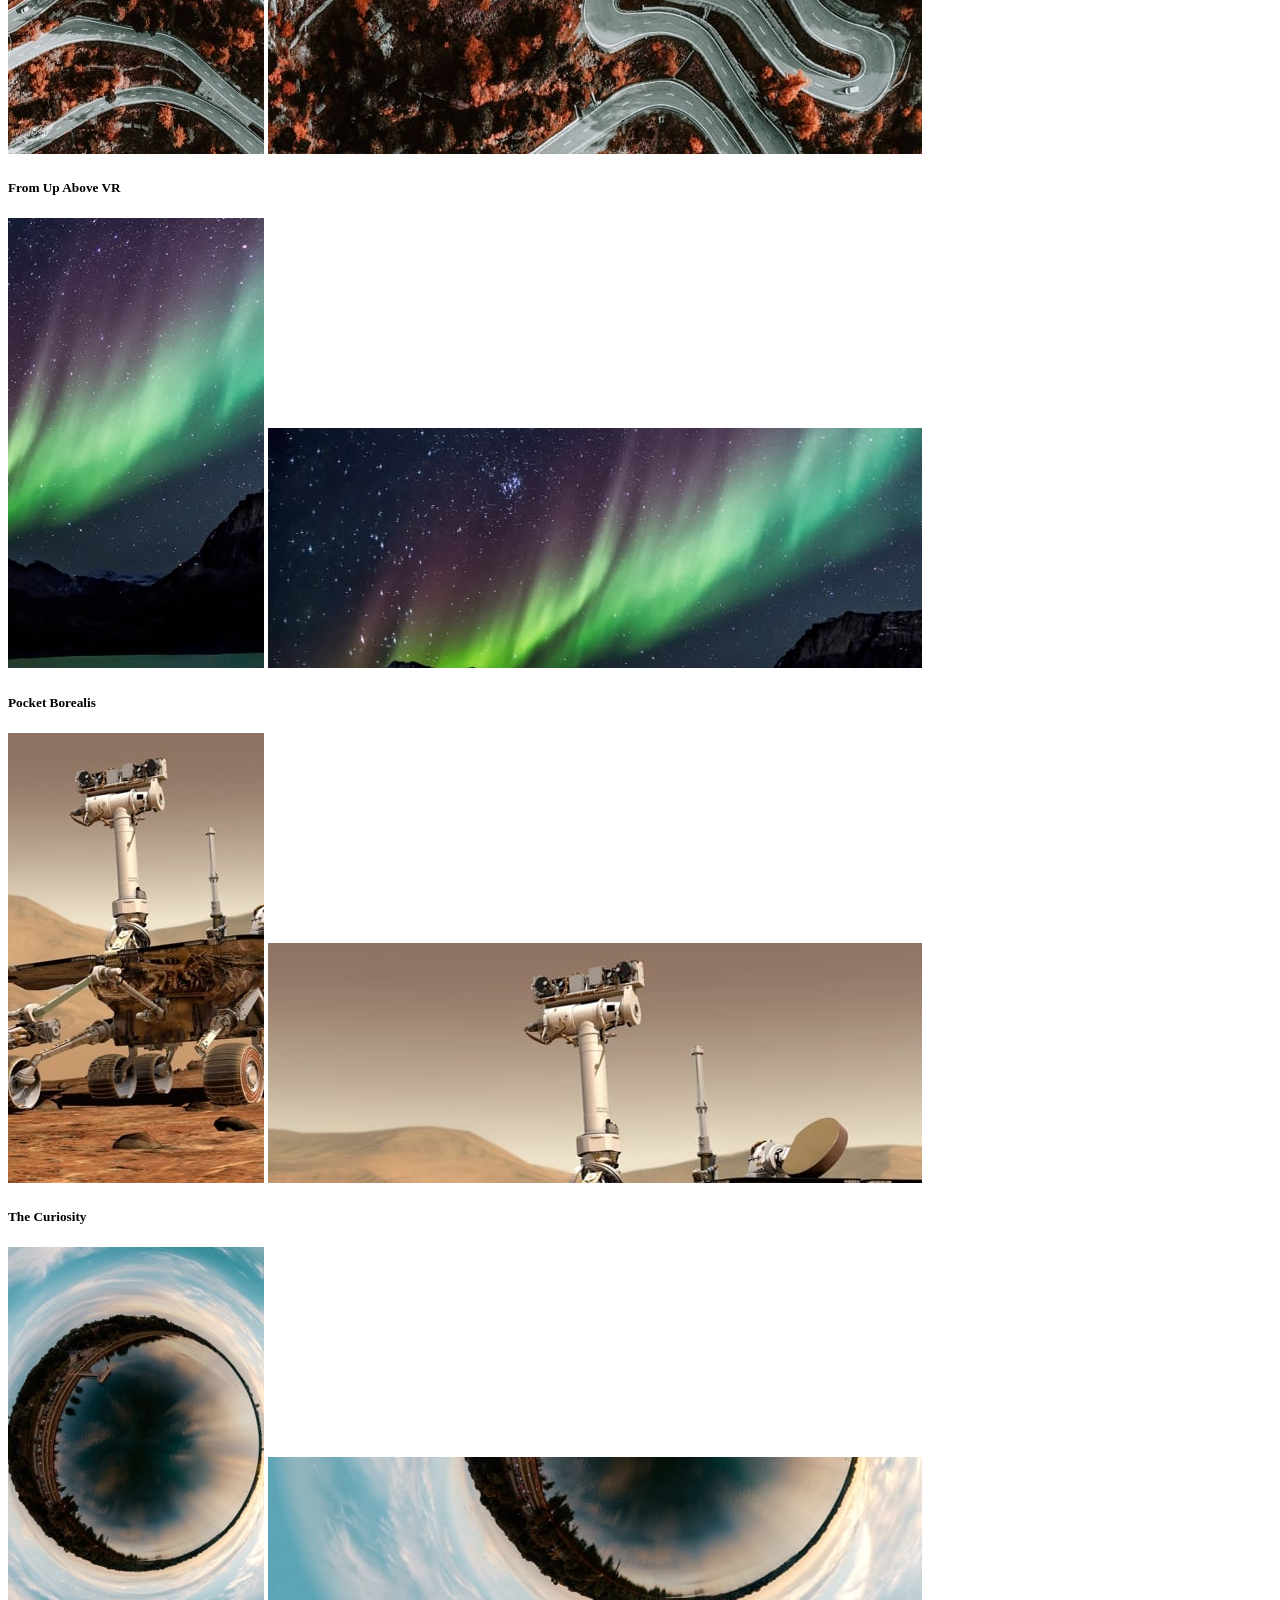
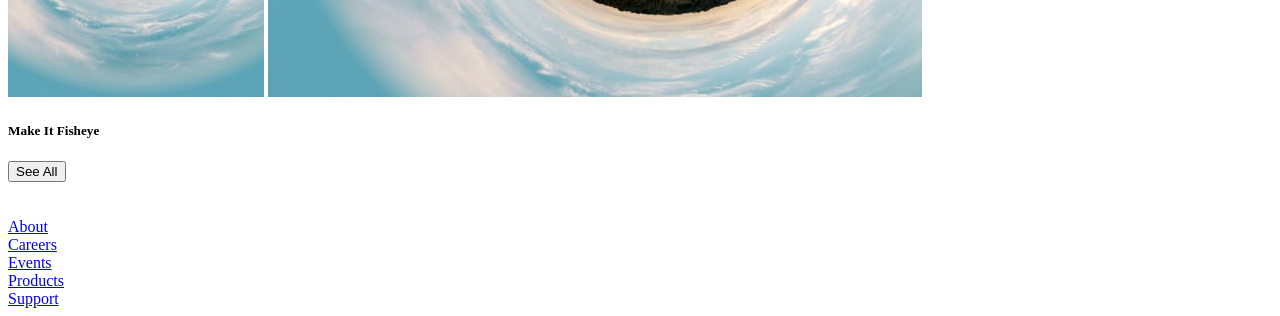
==== commit e9df3b5b: "add items in footer menu container" ====
--- a/index.html
+++ b/index.html
@@ -282,6 +282,30 @@
                                 <div
                                     class="mx-2 group-hover:border-b group-hover:border-blue-50"></div>
                             </div>
+                            <!-- item 2 -->
+                            <div class="h-10 group">
+                                <a href="#">Careers</a>
+                                <div
+                                    class="mx-2 group-hover:border-b group-hover:border-blue-50"></div>
+                            </div>
+                            <!-- item 3 -->
+                            <div class="h-10 group">
+                                <a href="#">Events</a>
+                                <div
+                                    class="mx-2 group-hover:border-b group-hover:border-blue-50"></div>
+                            </div>
+                            <!-- item 4 -->
+                            <div class="h-10 group">
+                                <a href="#">Products</a>
+                                <div
+                                    class="mx-2 group-hover:border-b group-hover:border-blue-50"></div>
+                            </div>
+                            <!-- item 5 -->
+                            <div class="h-10 group">
+                                <a href="#">Support</a>
+                                <div
+                                    class="mx-2 group-hover:border-b group-hover:border-blue-50"></div>
+                            </div>
                         </div>
                     </div>
 
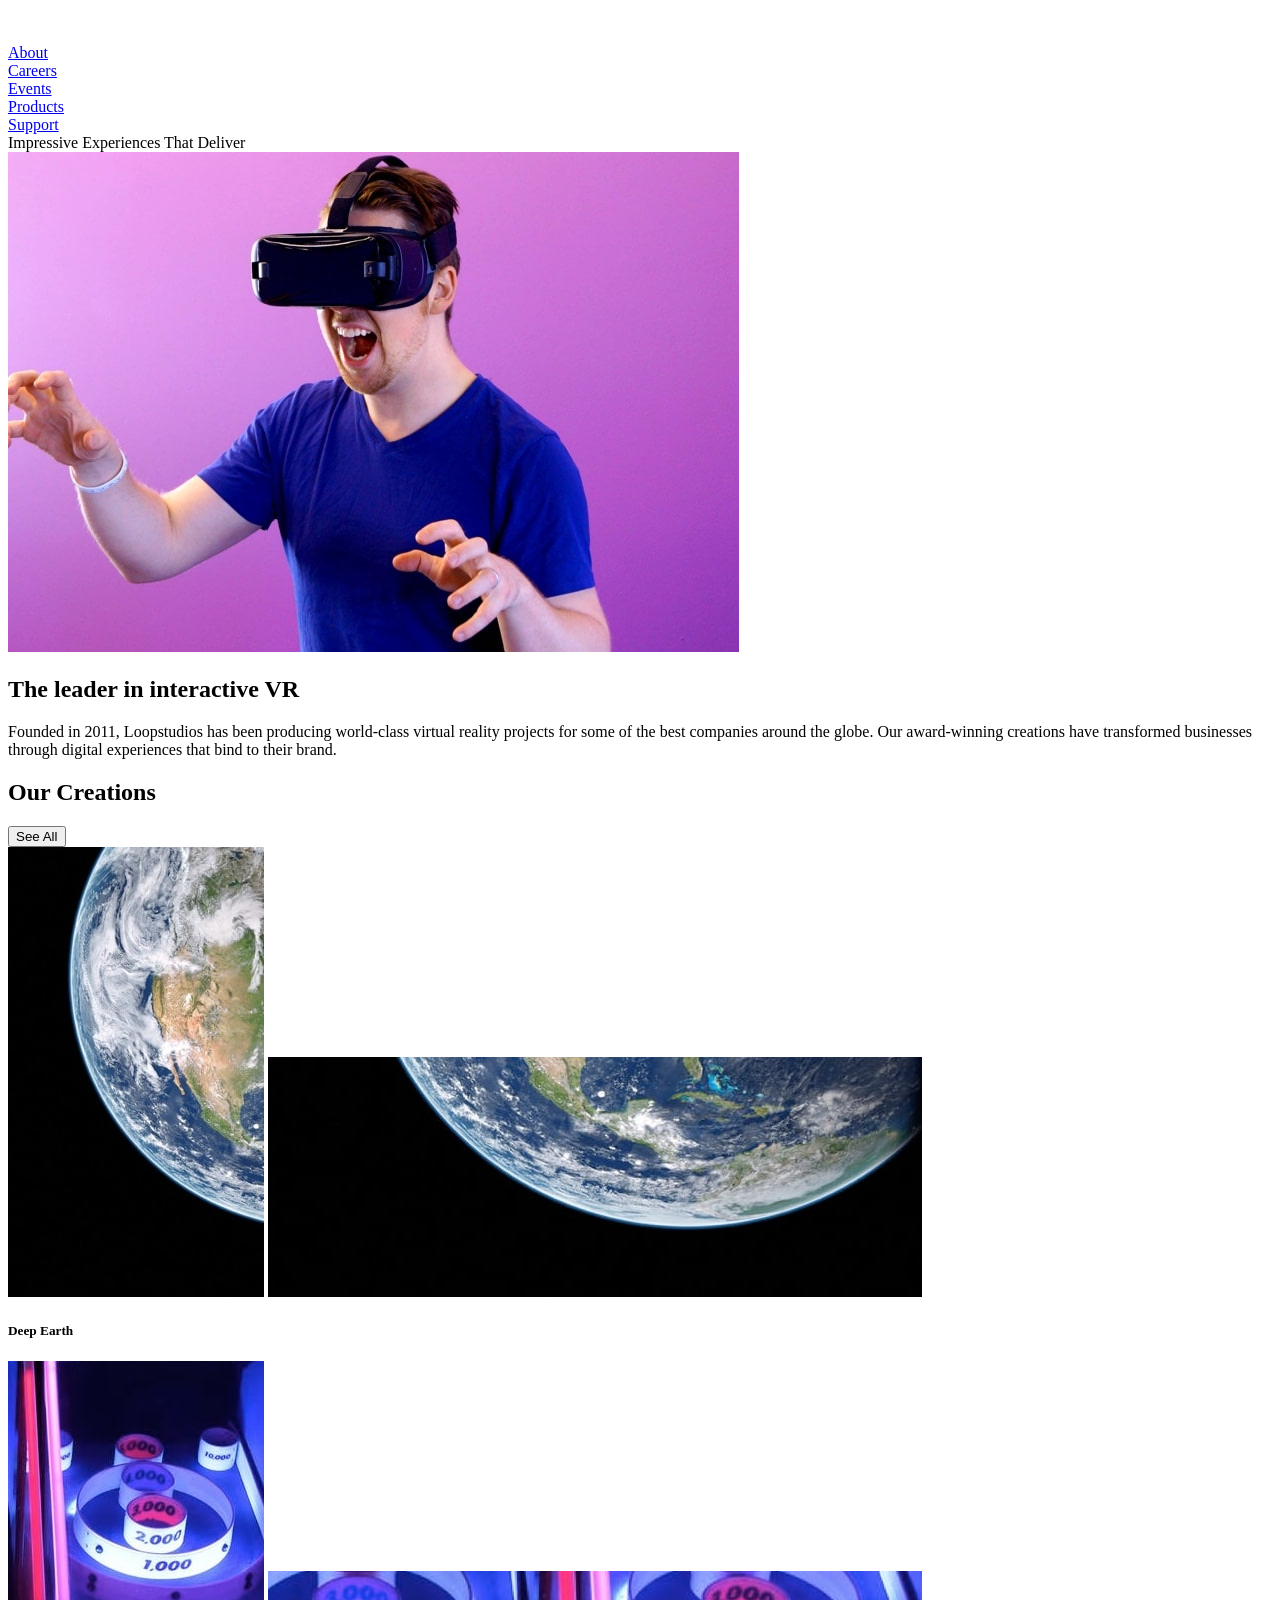
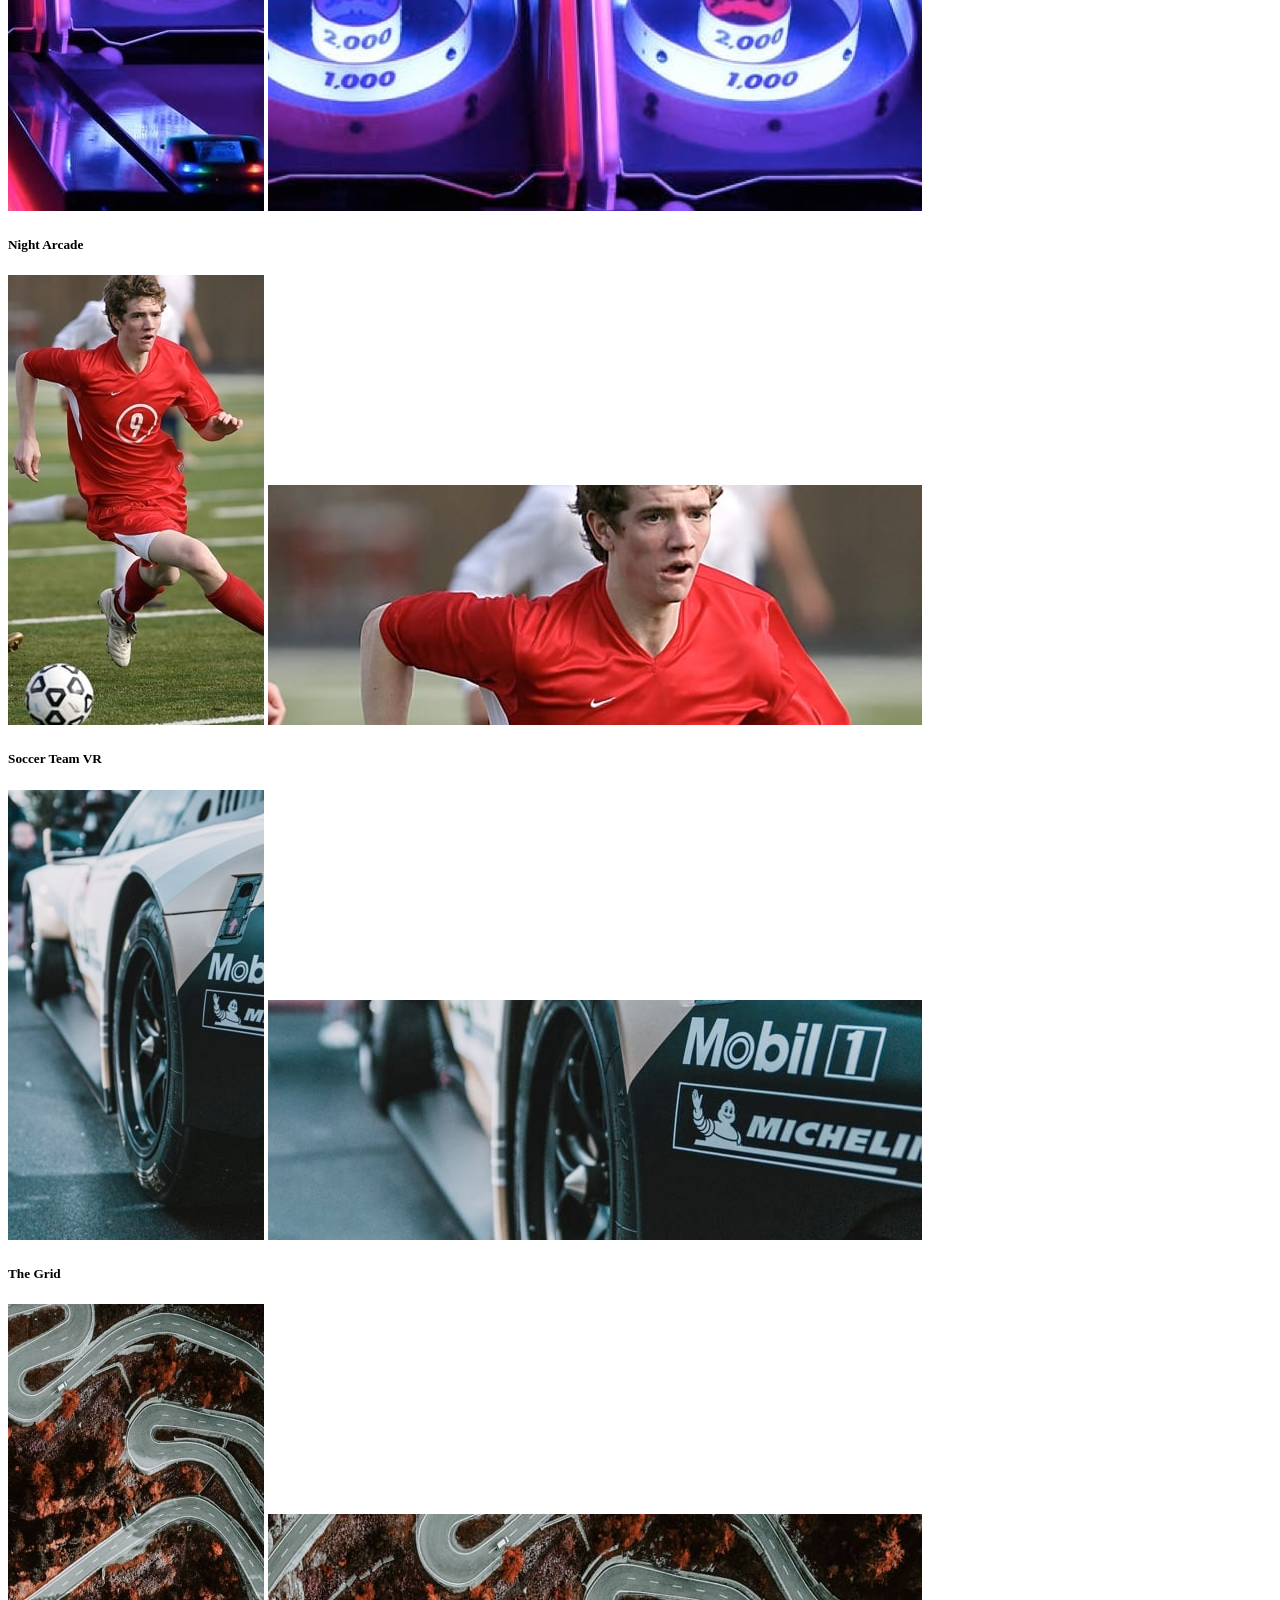
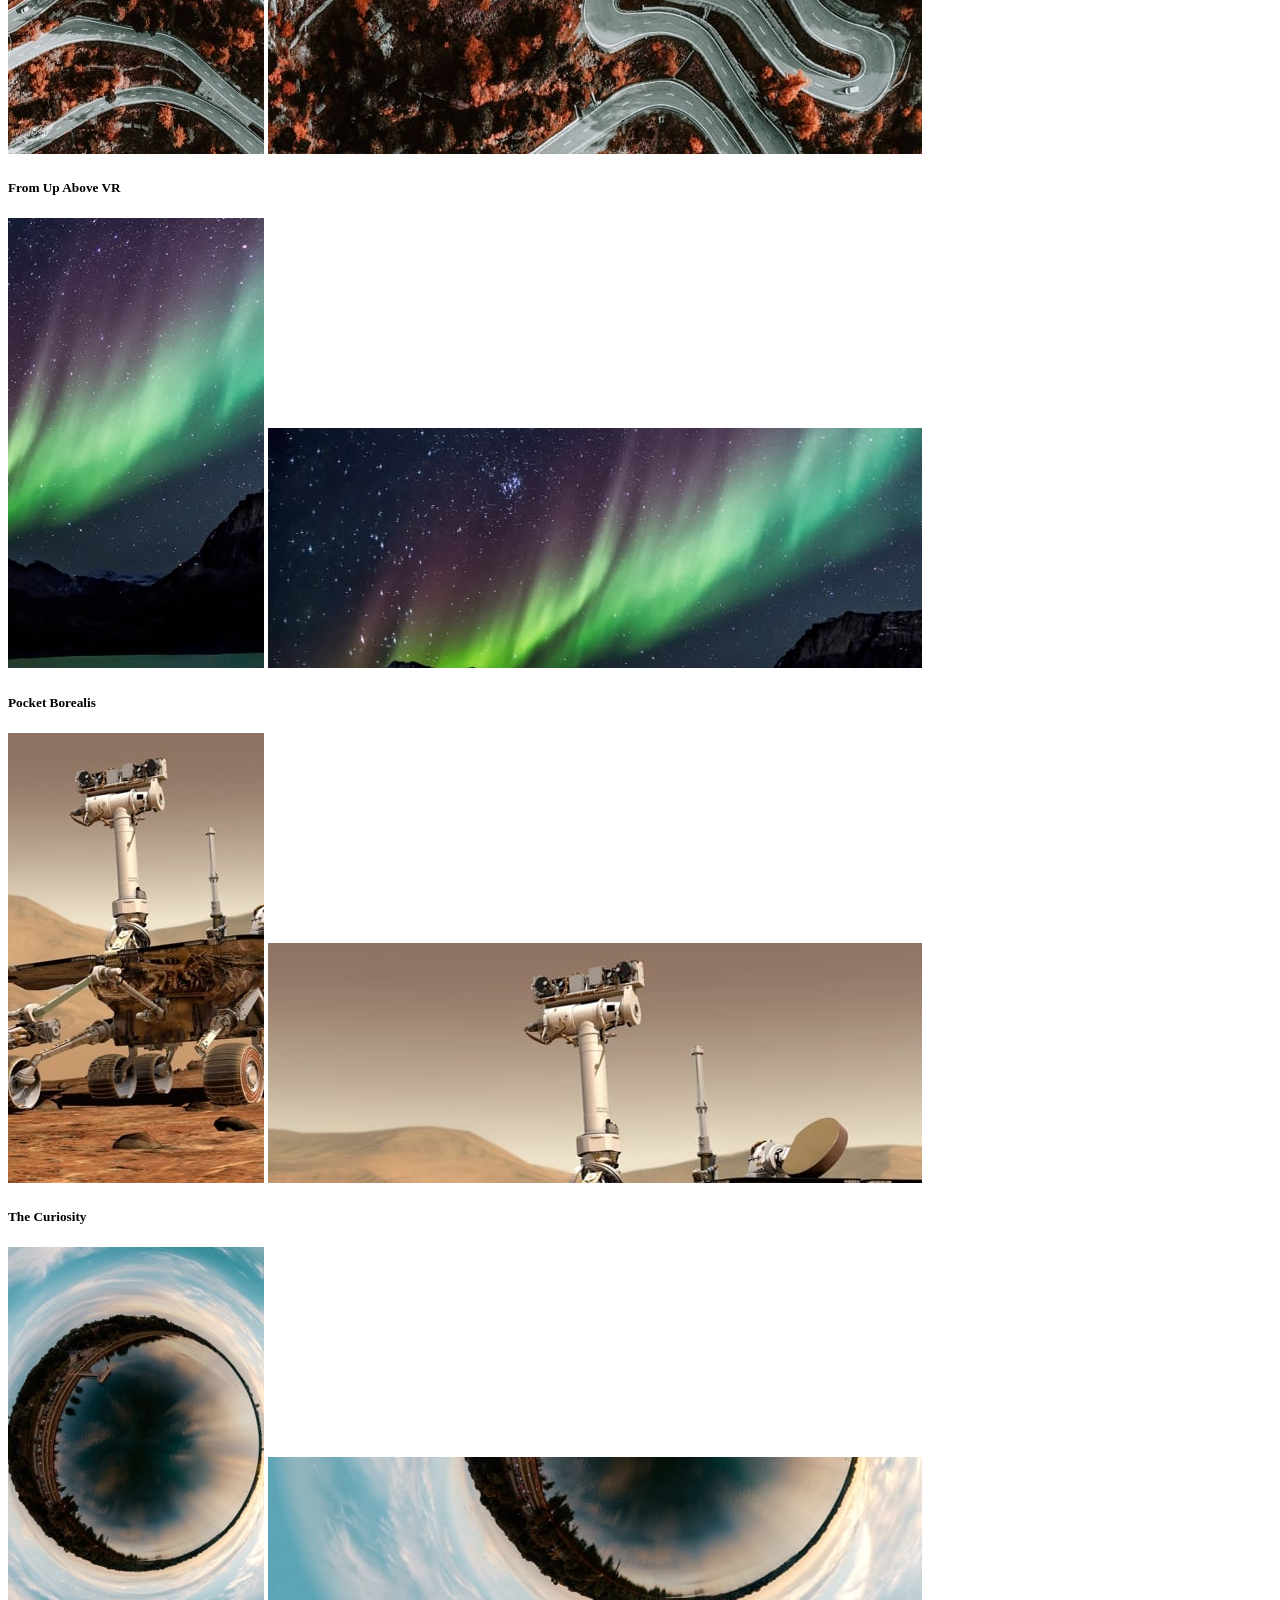
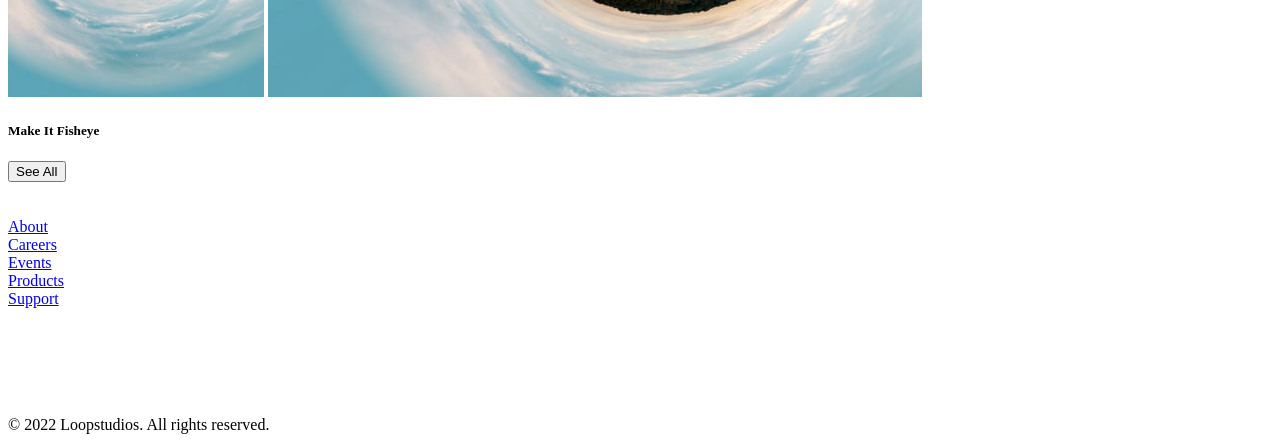
==== commit 77d45cc1: "add social and copy container in footer" ====
--- a/index.html
+++ b/index.html
@@ -310,6 +310,50 @@
                     </div>
 
                     <!-- social & copy container -->
+                    <div class="flex flex-col items-start justify-between space-y-4 text-gray-500">
+                        <!-- icons container -->
+                        <div
+                            class="flex items-center justify-center mx-auto space-x-4 md:mx-0 md:justify-end">
+                            <!-- icon 1 -->
+                            <div class="h-8 group">
+                                <a href="#">
+                                    <img
+                                        src="images/icon-facebook.svg"
+                                        alt=""
+                                        class="h-6" />
+                                </a>
+                            </div>
+                            <!-- icon 2 -->
+                            <div class="h-8 group">
+                                <a href="#">
+                                    <img
+                                        src="images/icon-twitter.svg"
+                                        alt=""
+                                        class="h-6" />
+                                </a>
+                            </div>
+                            <!-- icon 3 -->
+                            <div class="h-8 group">
+                                <a href="#">
+                                    <img
+                                        src="images/icon-pinterest.svg"
+                                        alt=""
+                                        class="h-6" />
+                                </a>
+                            </div>
+                            <!-- icon 4 -->
+                            <div class="h-8 group">
+                                <a href="#">
+                                    <img
+                                        src="images/icon-instagram.svg"
+                                        alt=""
+                                        class="h-6" />
+                                </a>
+                            </div>
+                        </div>
+                        <!-- copy -->
+                        <div class="font-bold">&copy; 2022 Loopstudios. All rights reserved.</div>
+                    </div>
                 </div>
             </div>
         </footer>
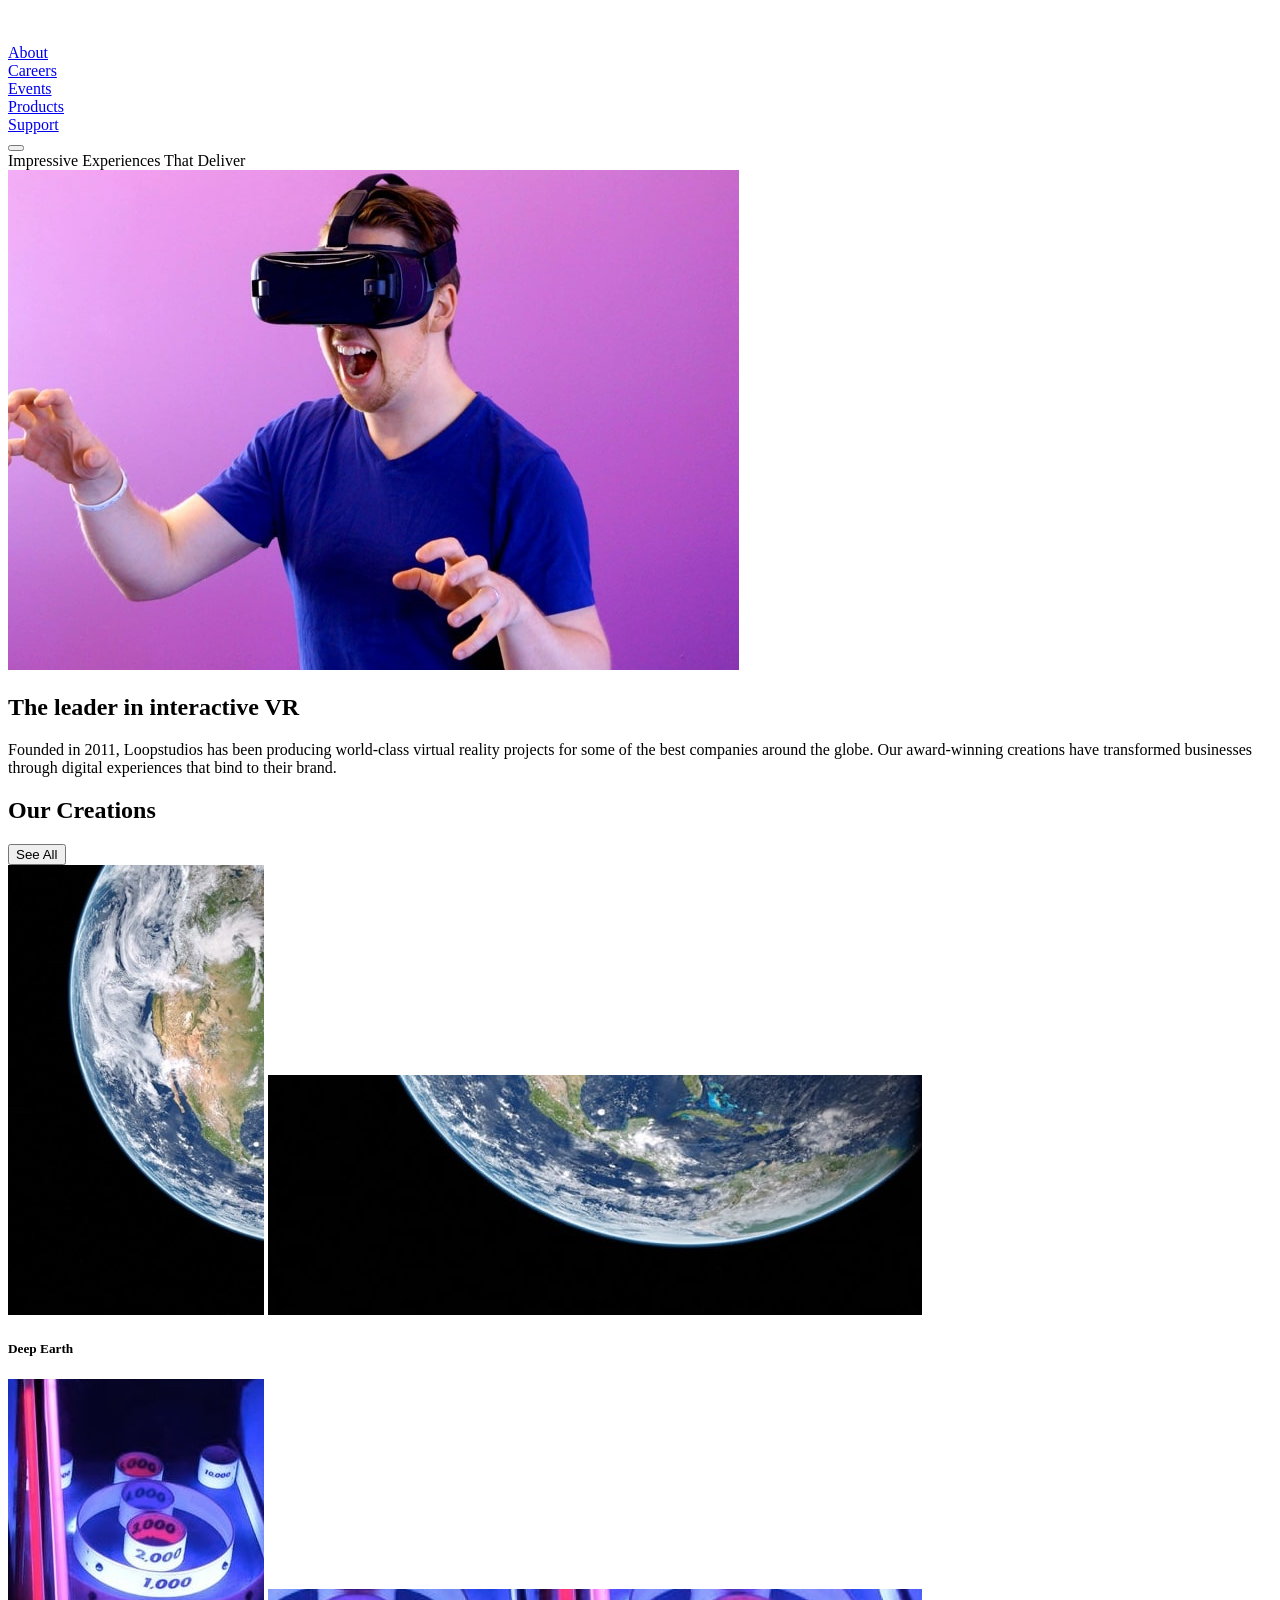
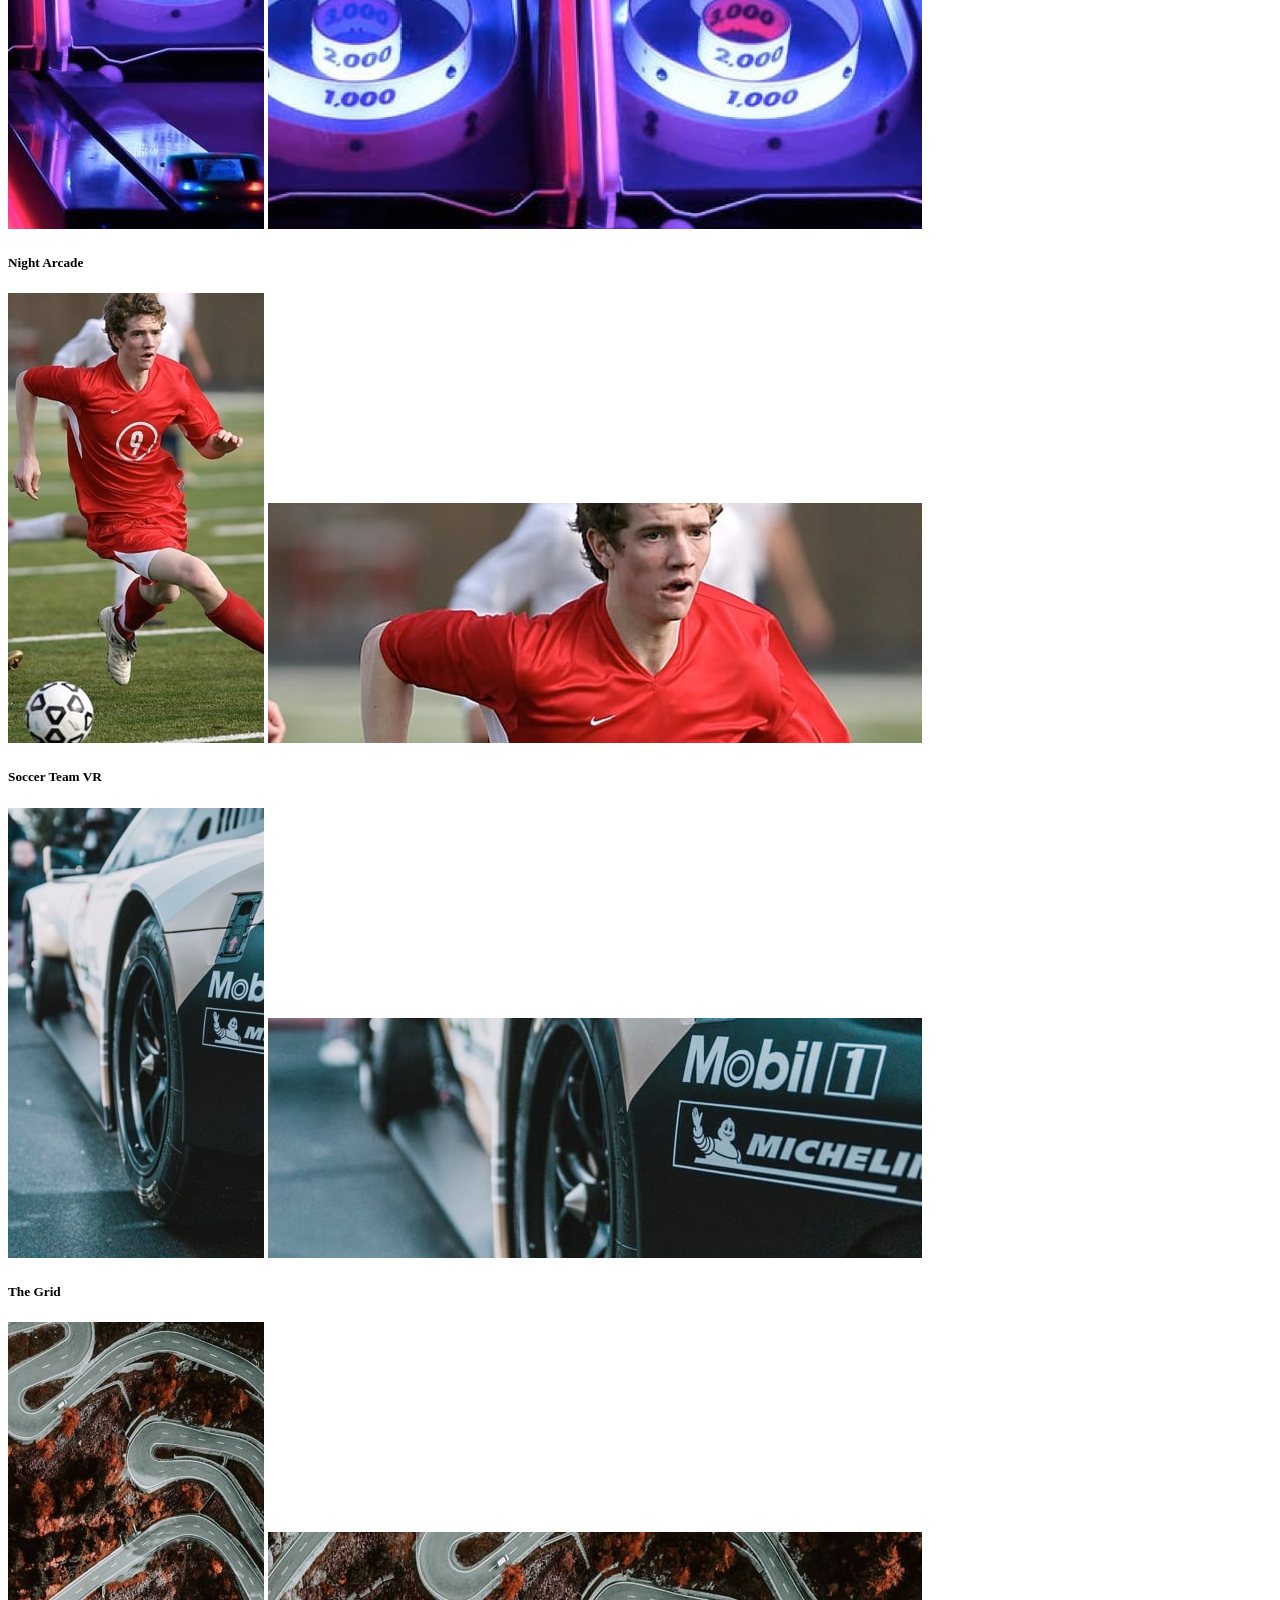
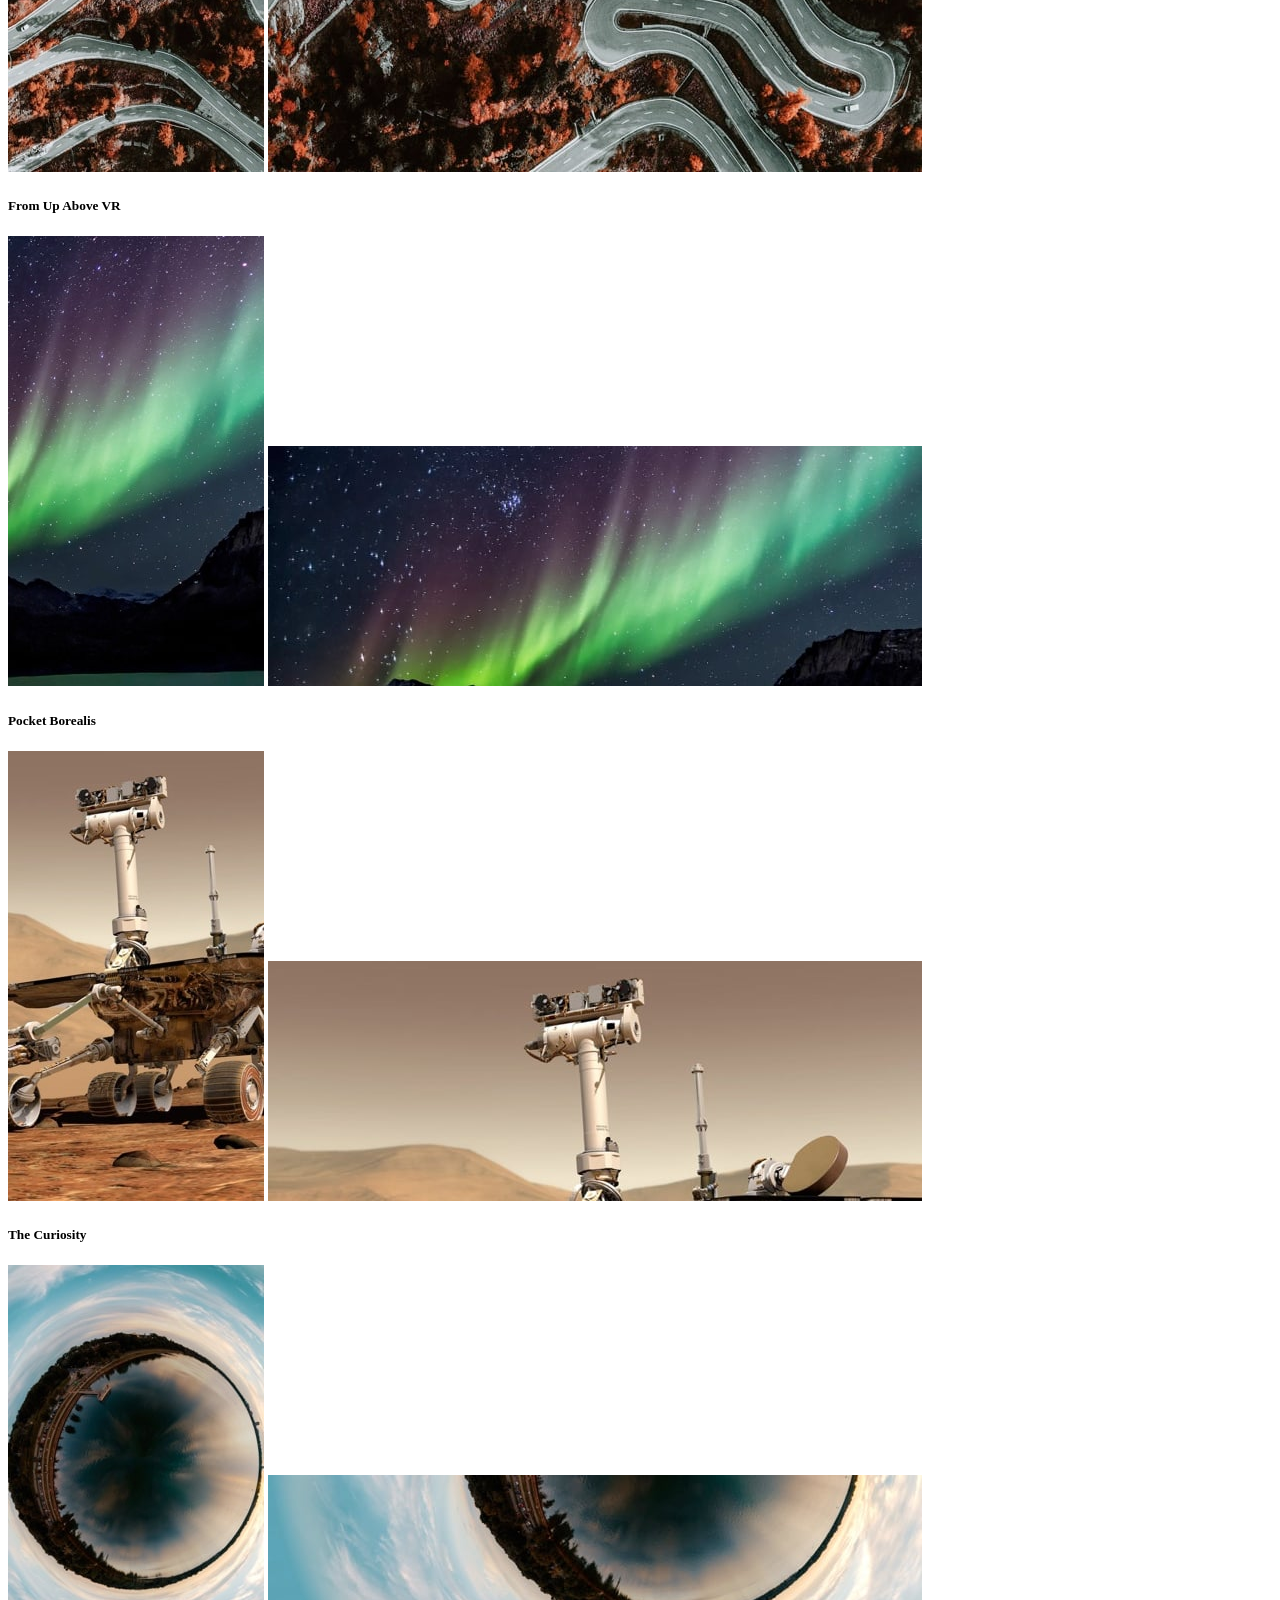
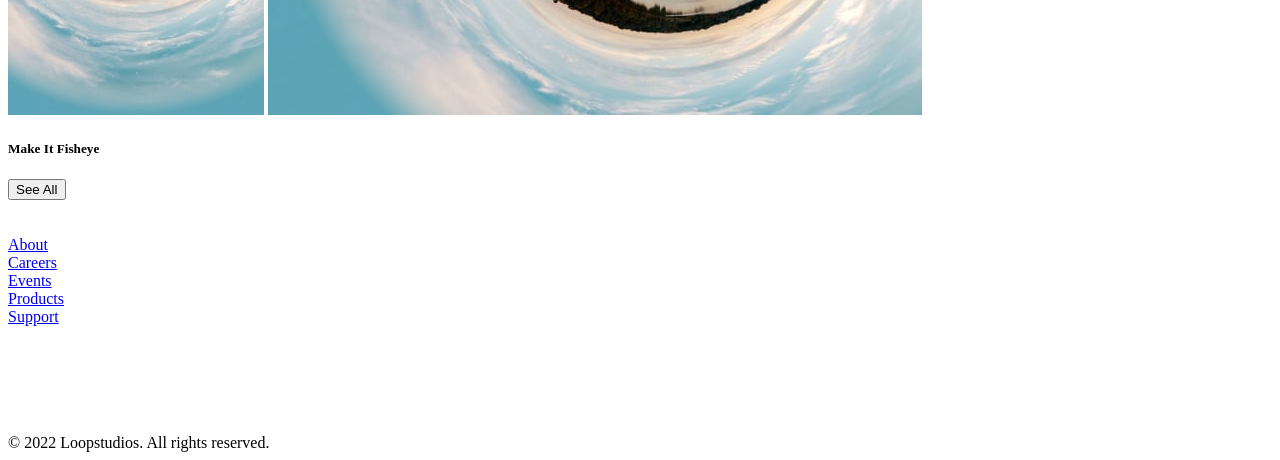
==== commit b87cb01c: "add hamburger menu and its open status" ====
--- a/index.html
+++ b/index.html
@@ -63,6 +63,17 @@
                             <div class="mx-2 group-hover:border-b group-hover:border-blue-50"></div>
                         </div>
                     </div>
+                    <!-- hamburger button -->
+                    <div class="md:hidden">
+                        <button
+                            id="menu-btn"
+                            type="button"
+                            class="open-hamburger z-40 block hamburger md:hidden focus:outline-none">
+                            <span class="hamburger-top"></span>
+                            <span class="hamburger-middle"></span>
+                            <span class="hamburger-bottom"></span>
+                        </button>
+                    </div>
                 </nav>
                 <!-- text in nav -->
                 <div
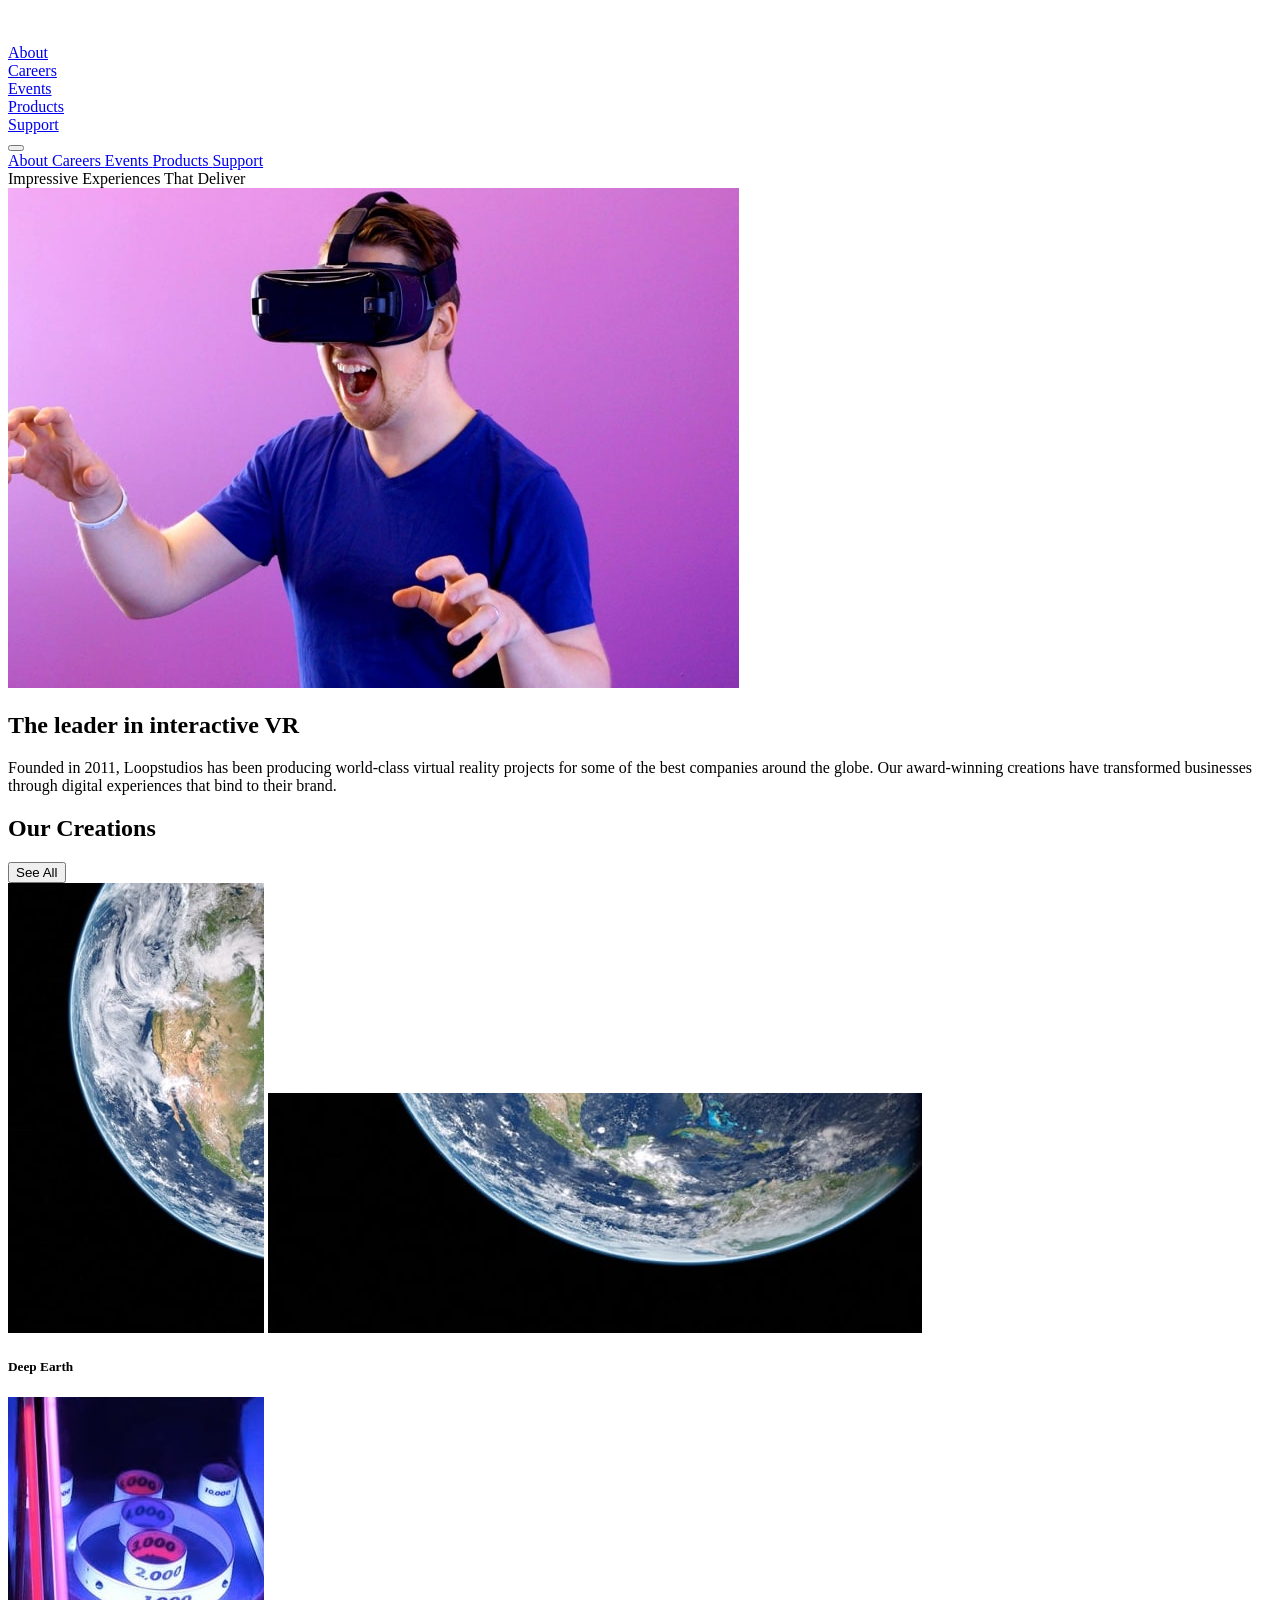
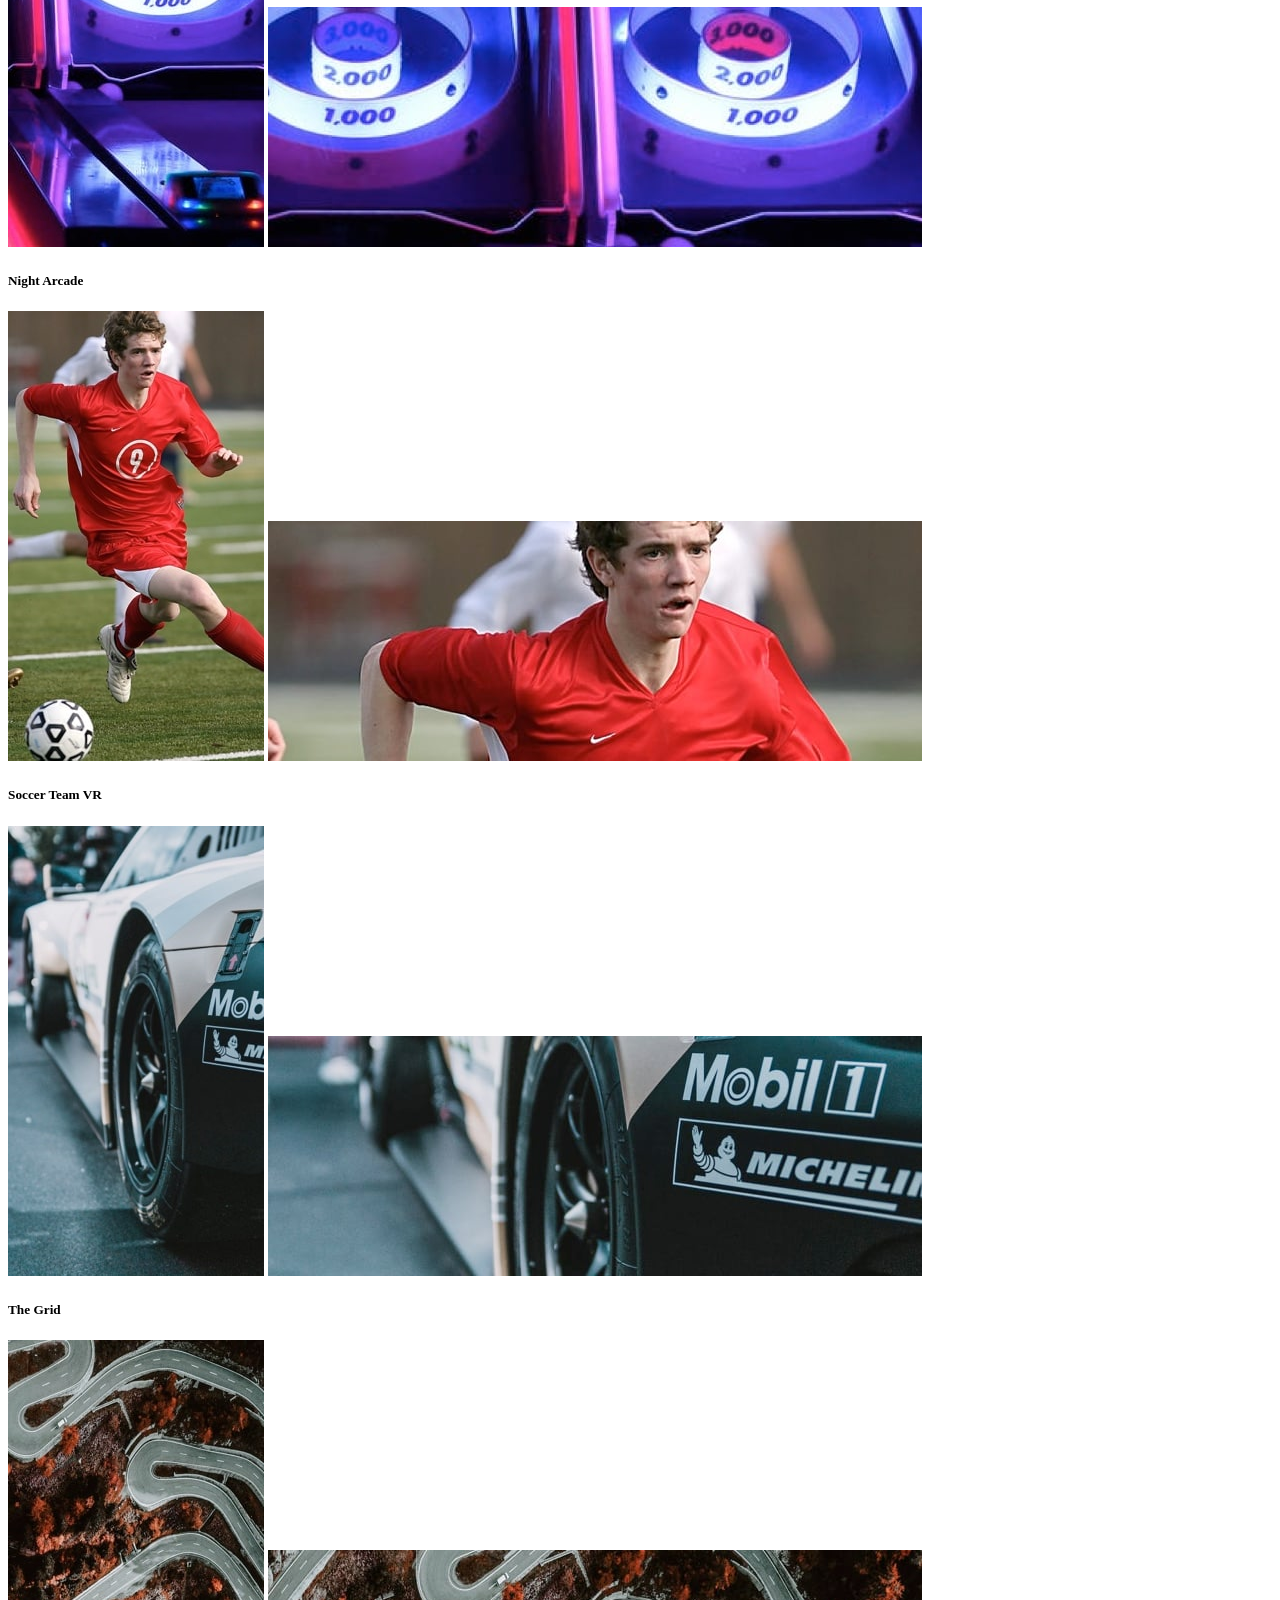
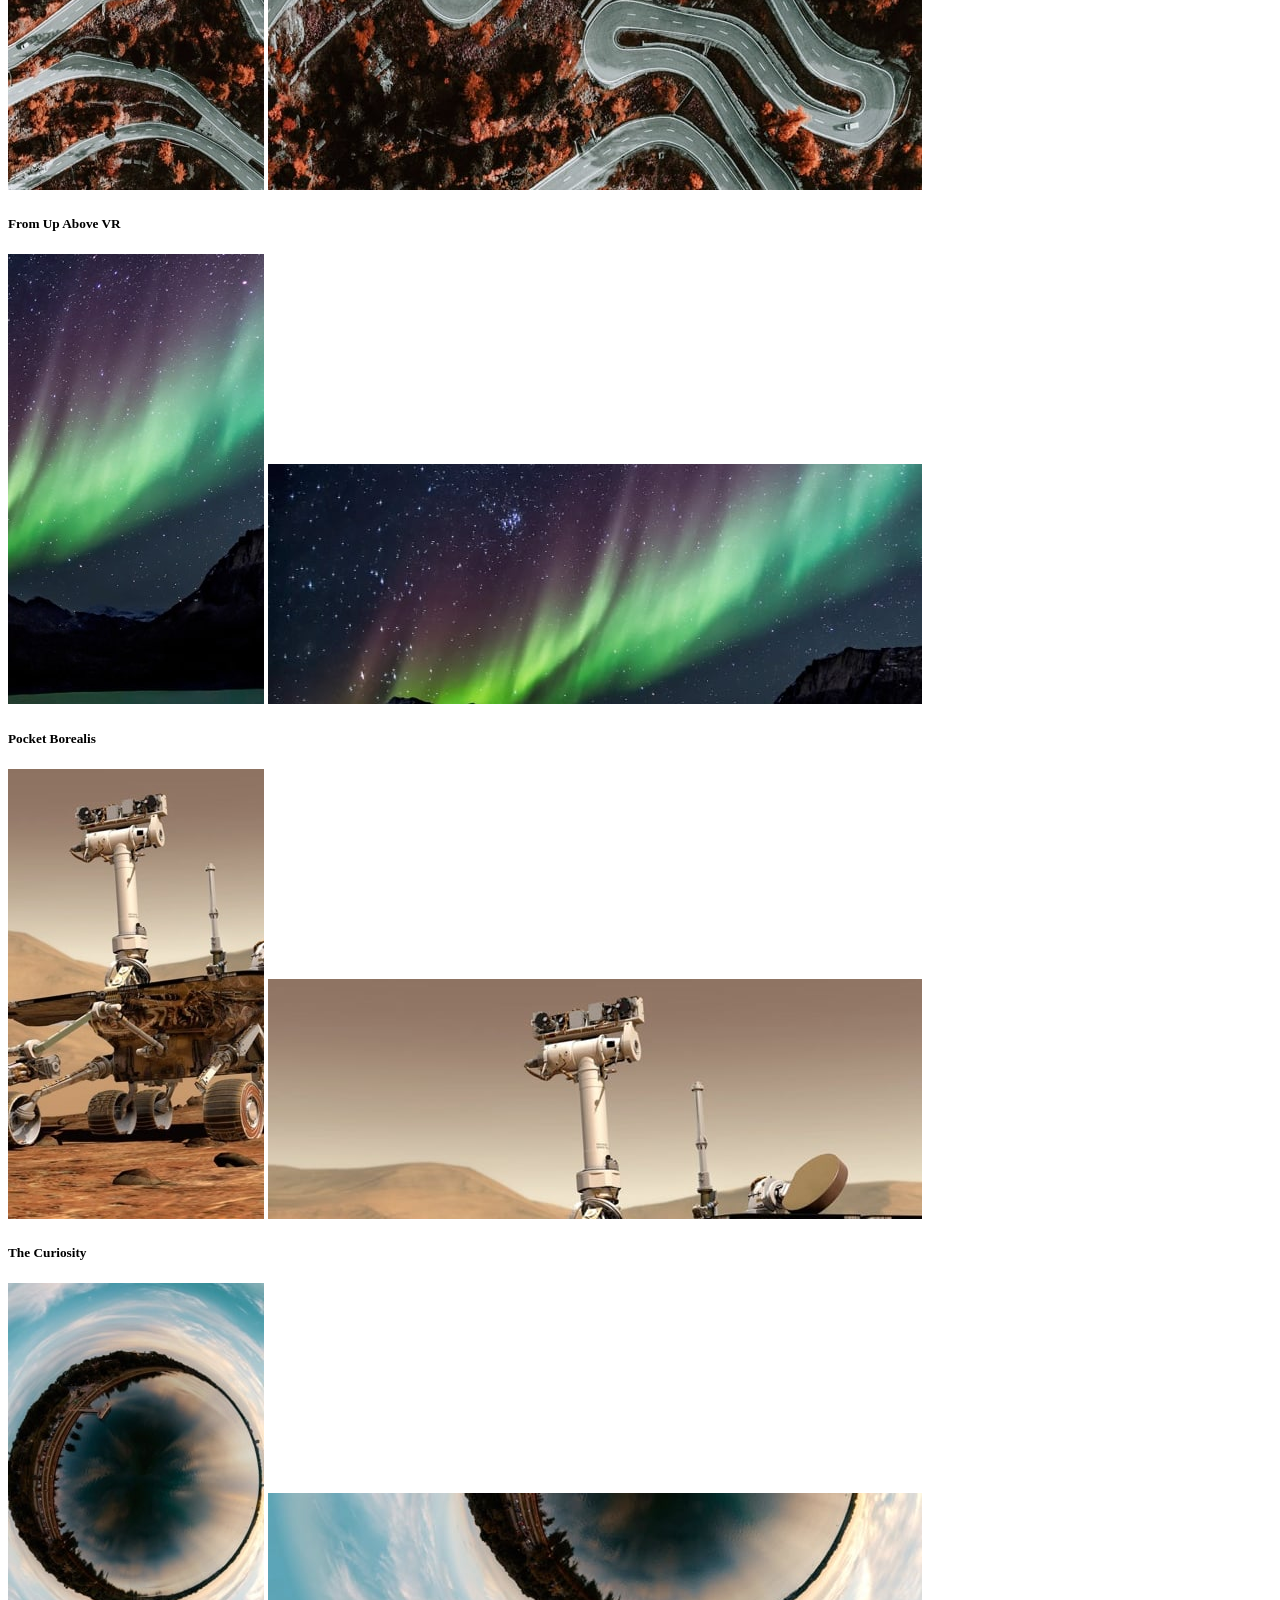
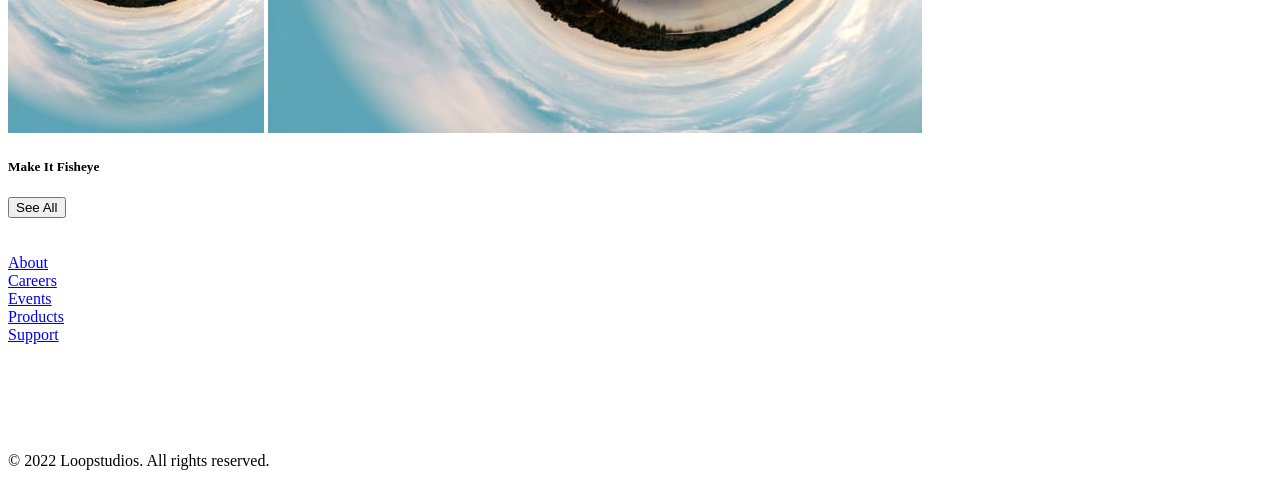
==== commit f20def3a: "add mobile menu and add JS to make open-hamburger menu working while clicking it" ====
--- a/index.html
+++ b/index.html
@@ -25,6 +25,9 @@
         <link
             href="https://fonts.googleapis.com/css2?family=Alata&display=swap"
             rel="stylesheet" />
+        <script
+            src="js/script.js"
+            defer></script>
         <link
             rel="stylesheet"
             href="css/style.css" />
@@ -68,13 +71,44 @@
                         <button
                             id="menu-btn"
                             type="button"
-                            class="open-hamburger z-40 block hamburger md:hidden focus:outline-none">
+                            class="z-40 block hamburger md:hidden focus:outline-none">
                             <span class="hamburger-top"></span>
                             <span class="hamburger-middle"></span>
                             <span class="hamburger-bottom"></span>
                         </button>
                     </div>
                 </nav>
+                <!-- mobile menu -->
+                <div
+                    id="menu"
+                    class="absolute top-0 bottom-0 left-0 hidden flex-col self-end w-full min-h-screen py-1 pt-40 pl-12 space-y-3 text-lg text-white uppercase bg-black">
+                    <a
+                        href="#"
+                        class="hover:text-pink-500">
+                        About
+                    </a>
+                    <a
+                        href="#"
+                        class="hover:text-pink-500">
+                        Careers
+                    </a>
+                    <a
+                        href="#"
+                        class="hover:text-pink-500">
+                        Events
+                    </a>
+                    <a
+                        href="#"
+                        class="hover:text-pink-500">
+                        Products
+                    </a>
+                    <a
+                        href="#"
+                        class="hover:text-pink-500">
+                        Support
+                    </a>
+                </div>
+
                 <!-- text in nav -->
                 <div
                     class="max-w-lg mt-32 mb-32 p-4 font-sans text-4xl text-white uppercase border-2 md:p-10 md:m-32 md:mx-0 md:text-6xl">
